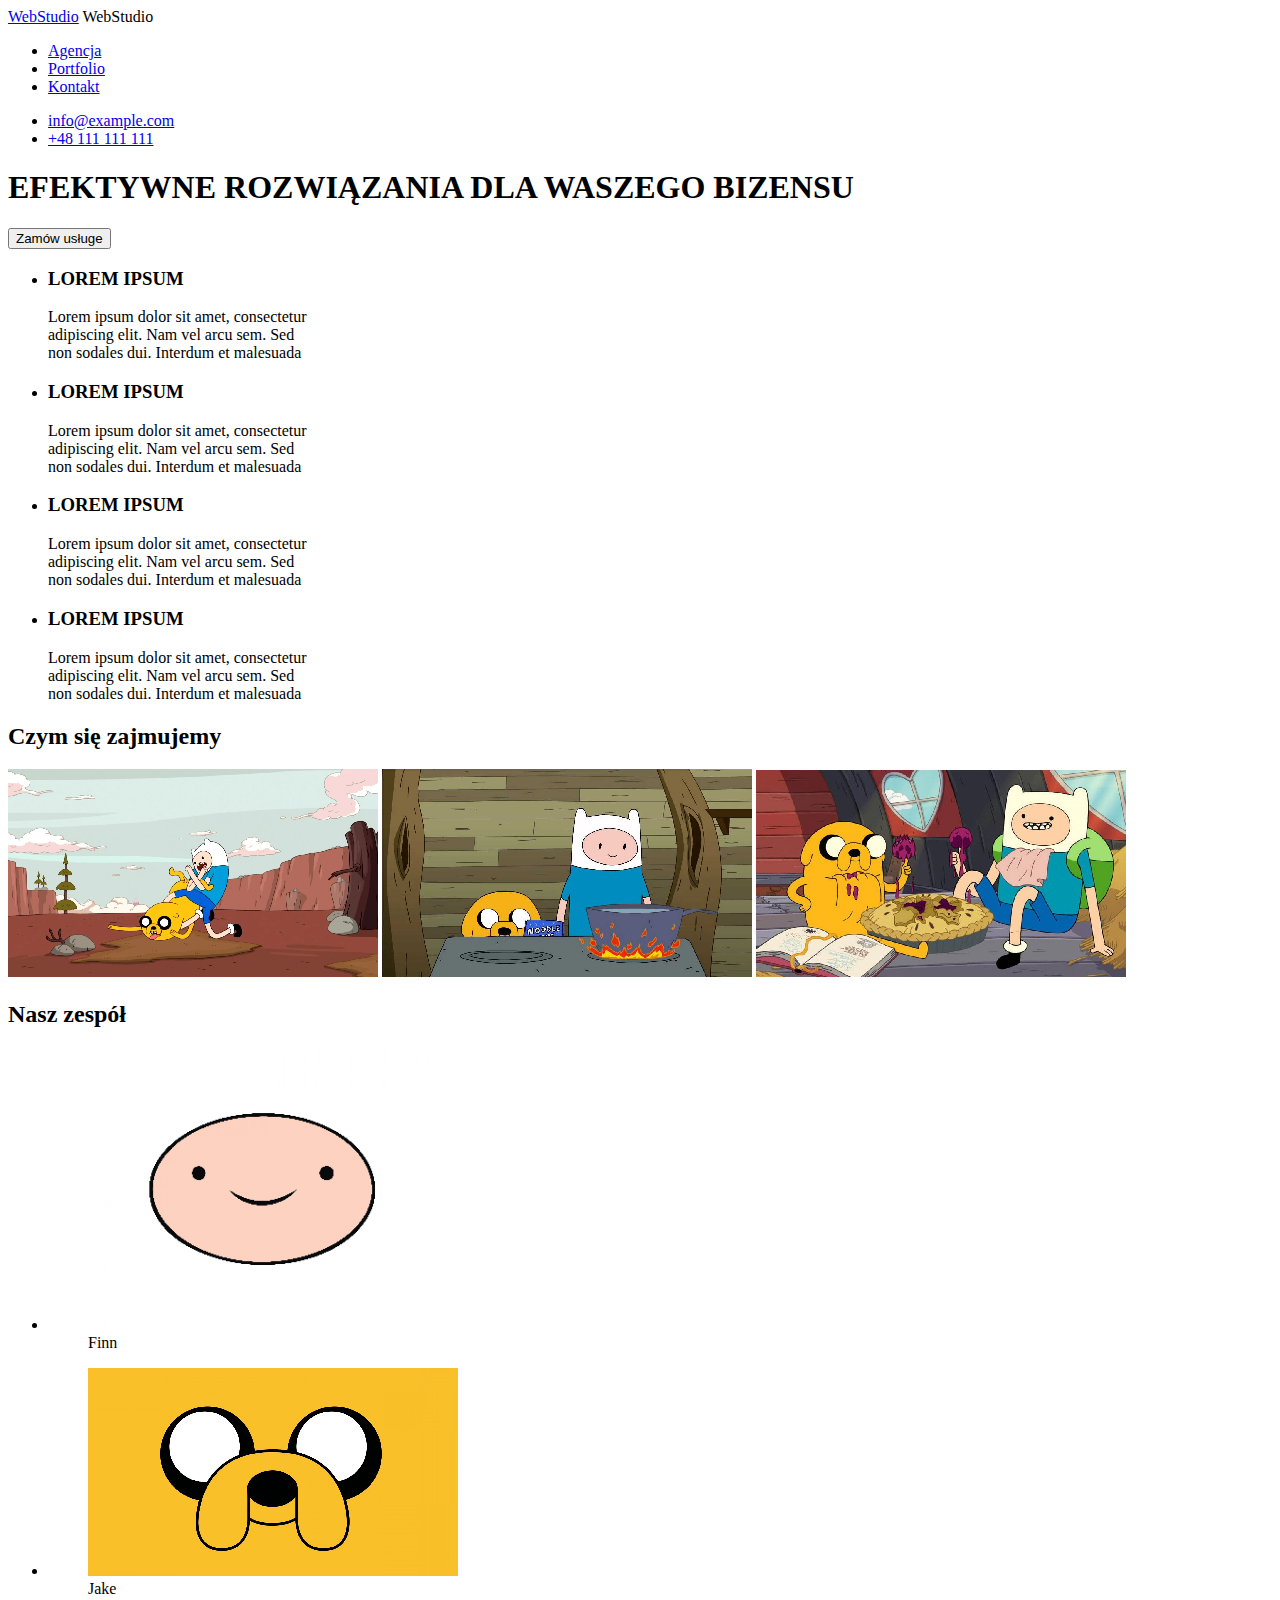
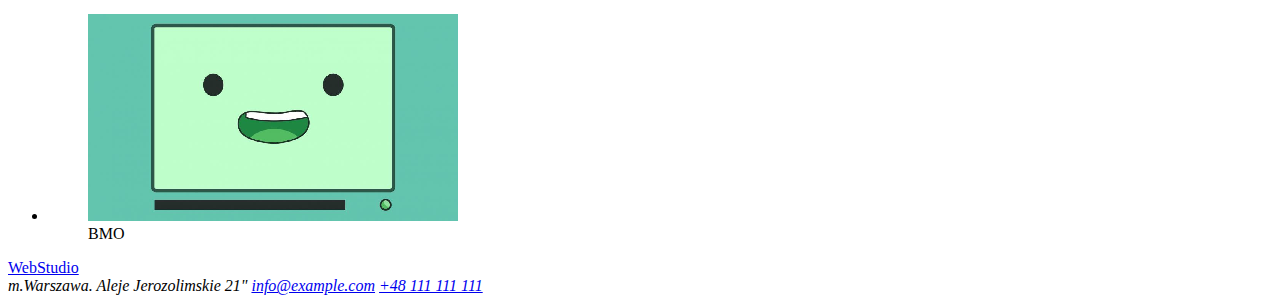
==== index.html @ 6786390d "asd" ====
<!DOCTYPE html>
<html lang="pl">
<head>
    <meta charset="UTF-8">
    <meta name="description" content="pomoc dla biznesu">
    <title>WebStudio</title>
</head>
<body>
    <header>
        <a href="https://michalkorzeniewski.github.io//cw.1/">WebStudio</a>
        <span>Web</span>Studio
        <nav>
            <ul>
                <li><a href="/agencja">Agencja</a></li>
                <li><a href="/portfolio">Portfolio</a></li>
                <li><a href="/kontakt">Kontakt</a></li>
            </ul>
        </nav>
            <ul>
                <li><a href="mailto:info@example.com">info@example.com</a></li>
                <li><a href="tel:+48111111111">+48 111 111 111</a></li>
            </ul>
    </header>
<main>
    <h1>EFEKTYWNE ROZWIĄZANIA DLA WASZEGO BIZENSU</h1>
    <button type="button"> Zamów usługe</button>  
    <ul>
        <li>
            <h3>LOREM IPSUM</h3>
            <p>Lorem ipsum dolor sit amet, consectetur <br />
            adipiscing elit. Nam vel arcu sem. Sed <br />
            non sodales dui. Interdum et malesuada</p>
        </li>
        <li>
            <h3>LOREM IPSUM</h3>
            <p>Lorem ipsum dolor sit amet, consectetur <br />
                adipiscing elit. Nam vel arcu sem. Sed <br />
                non sodales dui. Interdum et malesuada</p>
        </li>
        <li>
            <h3>LOREM IPSUM</h3>
            <p>Lorem ipsum dolor sit amet, consectetur <br />
                adipiscing elit. Nam vel arcu sem. Sed <br />
                non sodales dui. Interdum et malesuada</p>
        </li>
        <li>
            <h3>LOREM IPSUM</h3>
            <p>Lorem ipsum dolor sit amet, consectetur <br />
                adipiscing elit. Nam vel arcu sem. Sed <br />
                non sodales dui. Interdum et malesuada</p>
        </li>
    </ul>
    <section>
<h2>Czym się zajmujemy</h2>
<img src="images/fighting.png" alt="fighting" width="370">
<img src="images/cooking.png" alt="cooking" width="370">
<img src="images/eating.png" alt="eating" width="370">
    </section>
    <section>
<h2>Nasz zespół</h2>
<ul>
    <li>
        <figure>
            <img src="images/finn.png" alt="finn" width="370">
            <figcaption>
                Finn
            </figcaption>
        </figure>
    </li>
    <li>
        <figure>
            <img src="images/jake.png" alt="jake" width="370">
            <figcaption>
                Jake
            </figcaption>
        </figure>
    </li>
    <li>
        <figure>
            <img src="images/bmo.png" alt="bmo" width="370">
            <figcaption>
                BMO
            </figcaption>
        </figure>
    </li>
</ul>
    </section>
</main>
    <footer>
        <a href="WebStudio"><span>Web</span>Studio</a>
        <address>
            m.Warszawa. Aleje Jerozolimskie 21"
        <a href="mailto:info@example.com">info@example.com</a>
        <a href="tel:+48111111111">+48 111 111 111</a>
        </address>
    </footer>
</body>
</html>
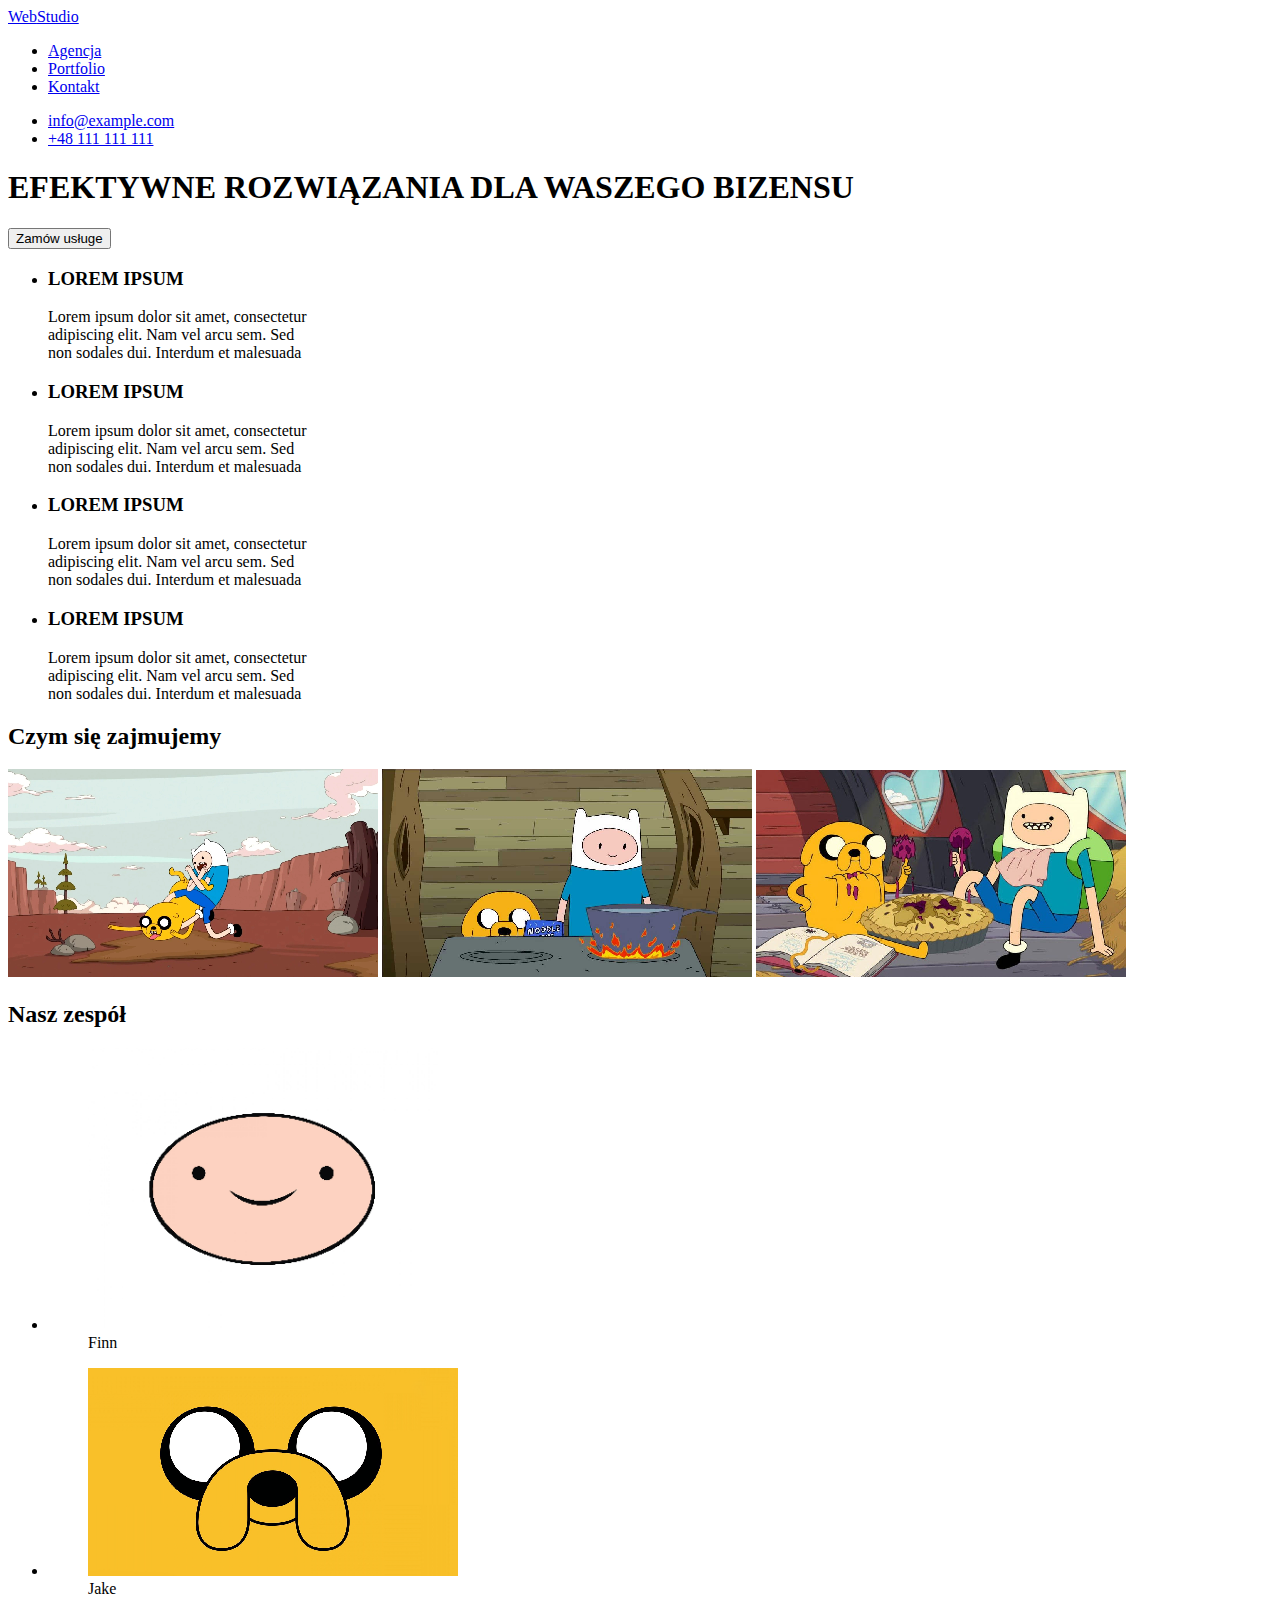
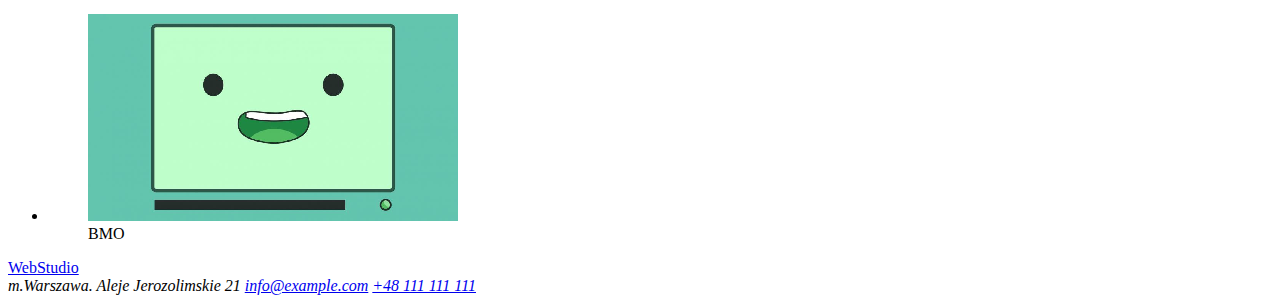
==== commit 13131517: "end" ====
--- a/index.html
+++ b/index.html
@@ -7,8 +7,7 @@
 </head>
 <body>
     <header>
-        <a href="https://michalkorzeniewski.github.io//cw.1/">WebStudio</a>
-        <span>Web</span>Studio
+        <a href="https://michalkorzeniewski.github.io//cw.1/"><span>Web</span>Studio</a>
         <nav>
             <ul>
                 <li><a href="/agencja">Agencja</a></li>
@@ -89,7 +88,7 @@
     <footer>
         <a href="WebStudio"><span>Web</span>Studio</a>
         <address>
-            m.Warszawa. Aleje Jerozolimskie 21"
+            m.Warszawa. Aleje Jerozolimskie 21
         <a href="mailto:info@example.com">info@example.com</a>
         <a href="tel:+48111111111">+48 111 111 111</a>
         </address>
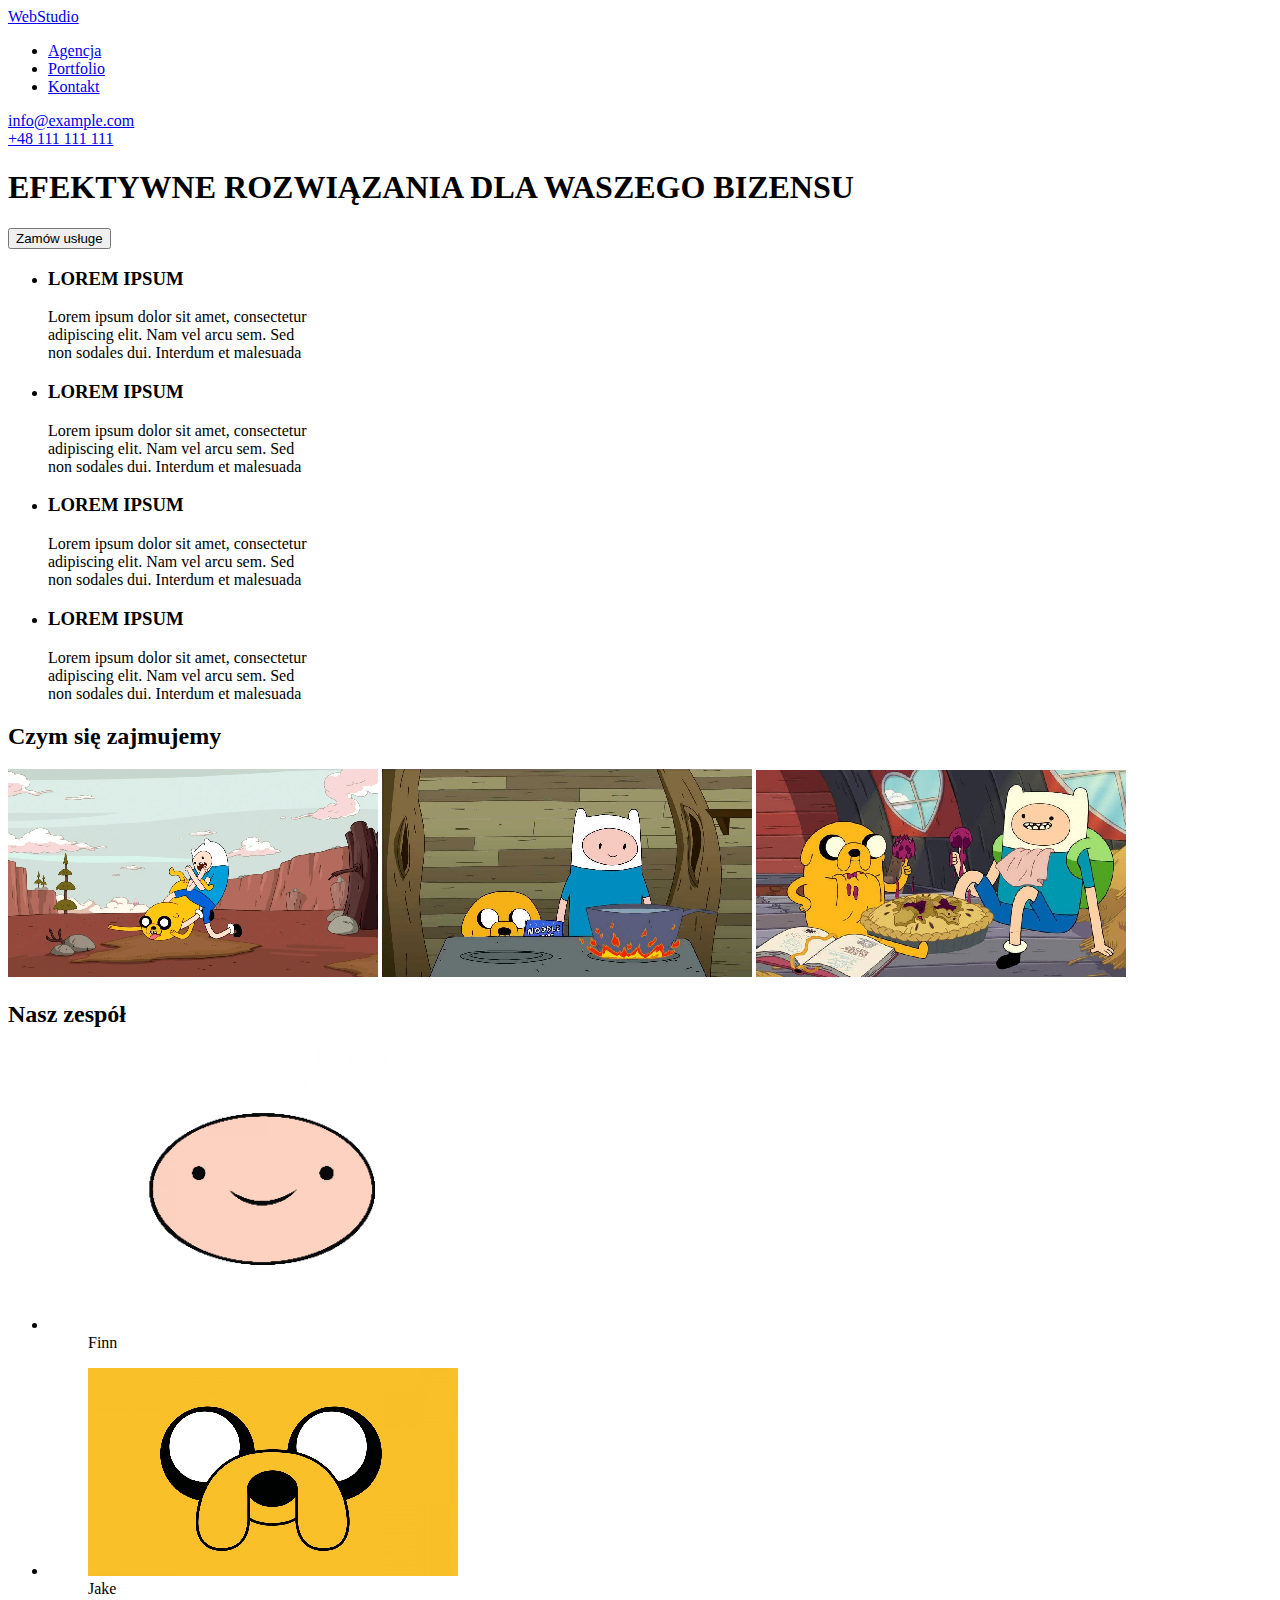
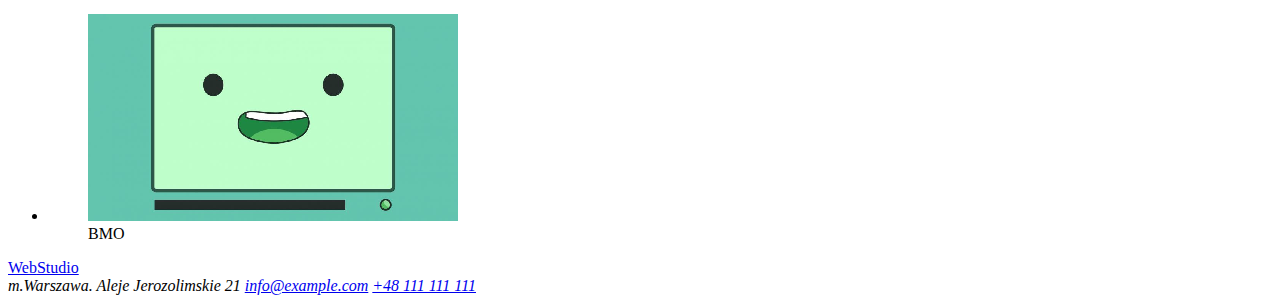
==== commit 64835c75: "asd" ====
--- a/index.html
+++ b/index.html
@@ -15,10 +15,8 @@
                 <li><a href="/kontakt">Kontakt</a></li>
             </ul>
         </nav>
-            <ul>
                 <li><a href="mailto:info@example.com">info@example.com</a></li>
                 <li><a href="tel:+48111111111">+48 111 111 111</a></li>
-            </ul>
     </header>
 <main>
     <h1>EFEKTYWNE ROZWIĄZANIA DLA WASZEGO BIZENSU</h1>
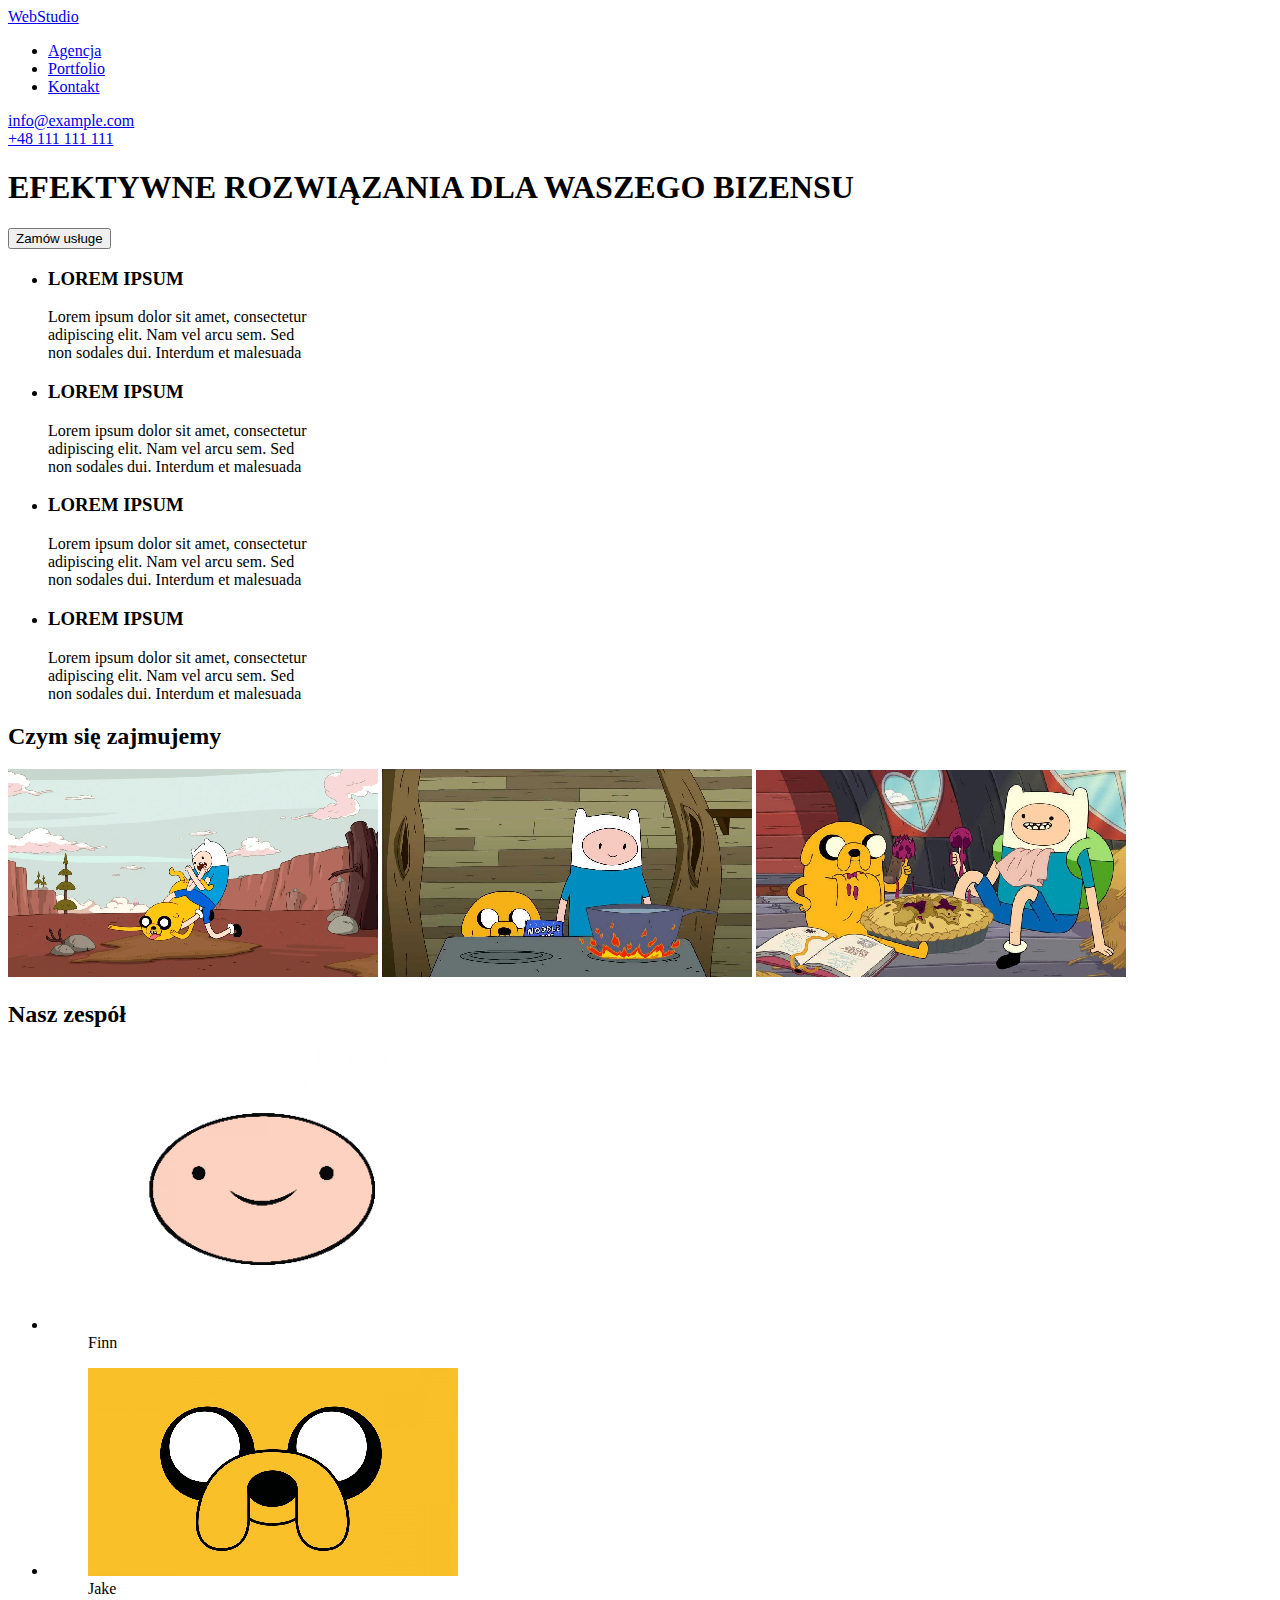
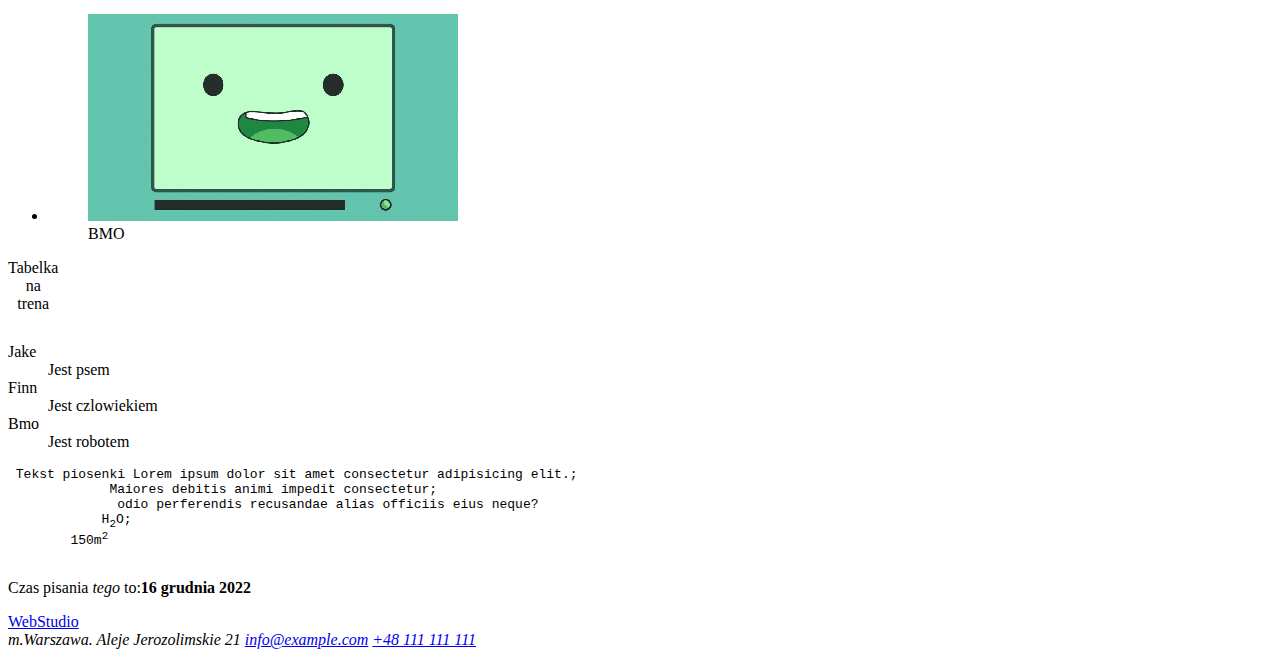
==== commit d188e391: "update2" ====
--- a/index.html
+++ b/index.html
@@ -82,6 +82,56 @@
     </li>
 </ul>
     </section>
+    <section>
+        <table>
+            <caption>Tabelka na trena</caption>
+            <thead>
+            <tr>
+                <th></th>
+                <th></th>
+                <th></th>
+            </tr>
+            </thead>
+            <tbody>
+<tr>
+    <td></td>
+    <td></td>
+    <td></td>
+</tr>
+<tr>
+    <td></td>
+    <td></td>
+    <td></td>
+</tr>
+            </tbody>
+            <tfoot>
+
+            </tfoot>
+        </table>
+    </section>
+    <section>
+        <dl>
+            <dt>
+                Jake
+            </dt>
+            <dd>Jest psem</dd>
+            <dt>
+               Finn
+            </dt>
+            <dd>Jest czlowiekiem</dd>
+            <dt>
+Bmo
+            </dt>
+            <dd>Jest robotem</dd>
+        </dl>
+        <pre> Tekst piosenki Lorem ipsum dolor sit amet consectetur adipisicing elit.;
+             Maiores debitis animi impedit consectetur;
+              odio perferendis recusandae alias officiis eius neque?
+            H<sub>2</sub>O;
+        150m<sup>2</sup>
+    </pre>
+    <p>Czas pisania <i>tego</i> to:<time datetime="2022-12-16T21:48"><b>16 grudnia 2022</b></time></p>
+    </section>
 </main>
     <footer>
         <a href="WebStudio"><span>Web</span>Studio</a>
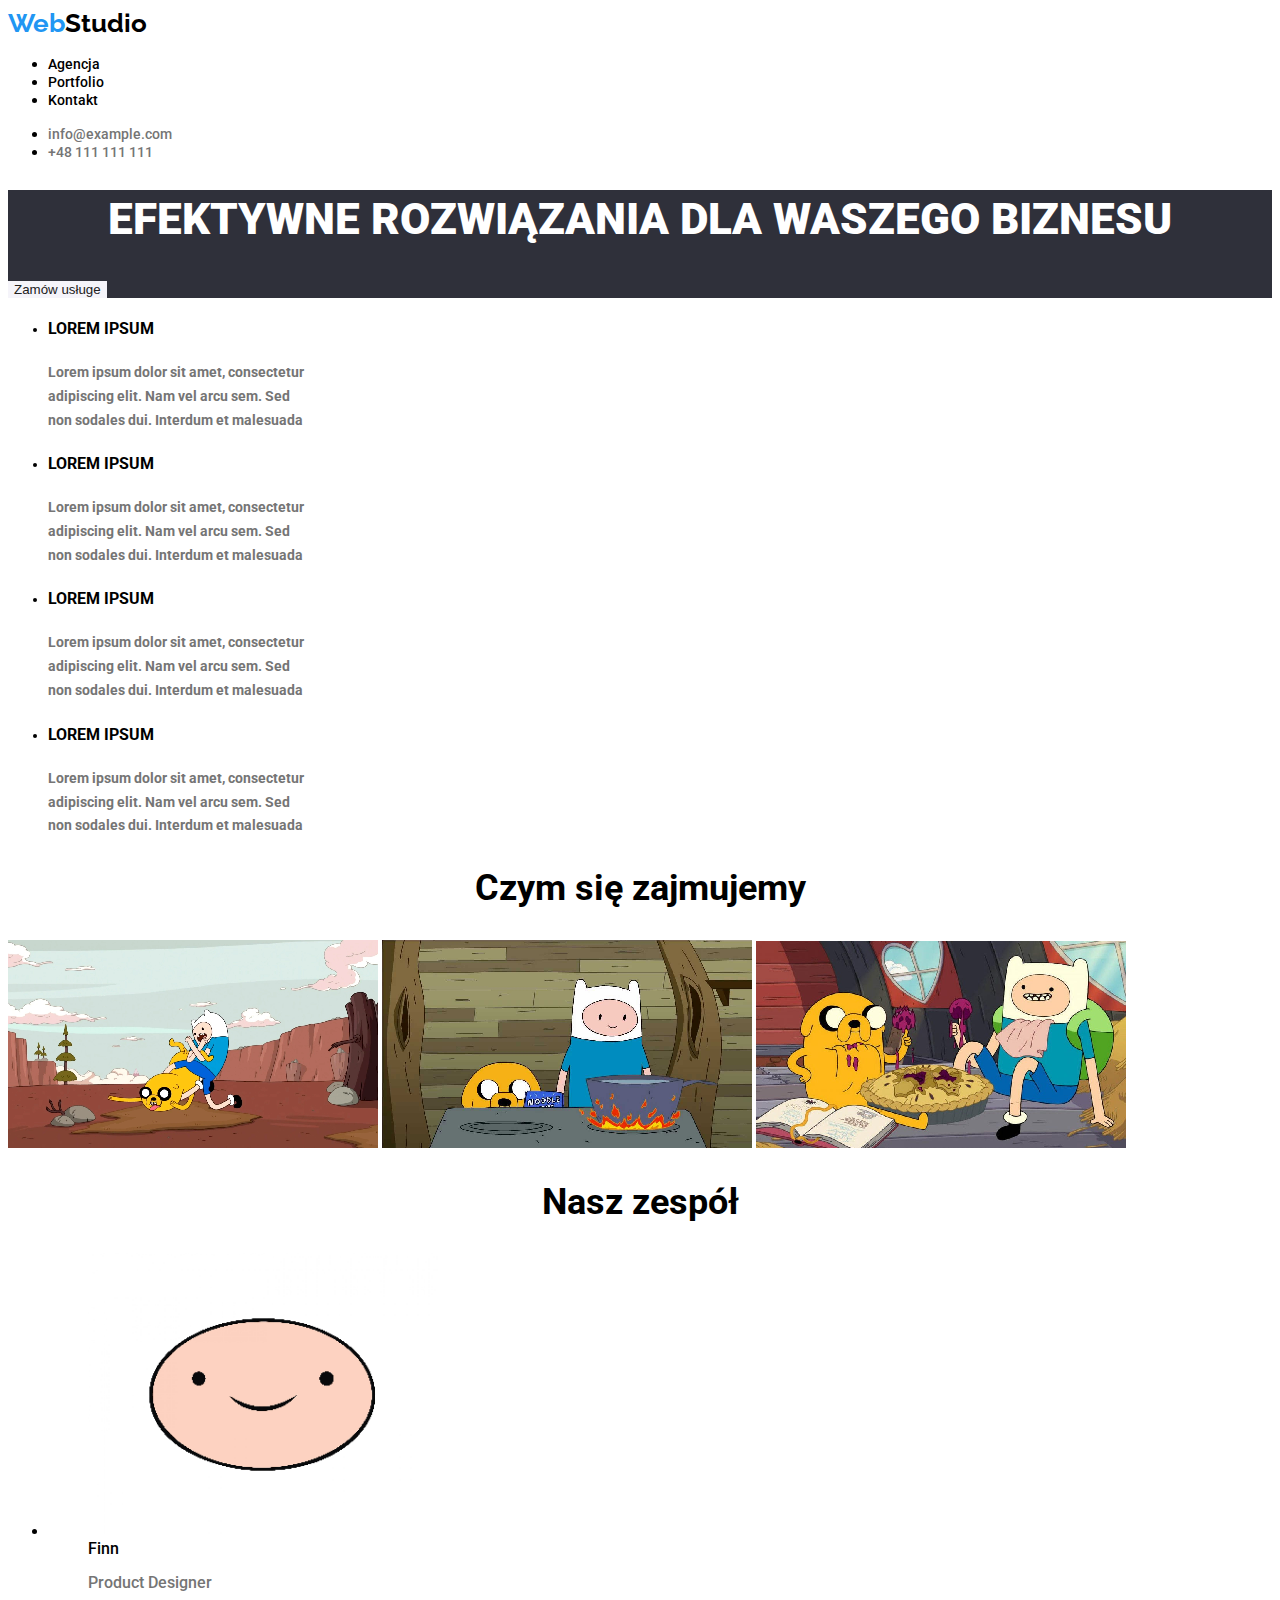
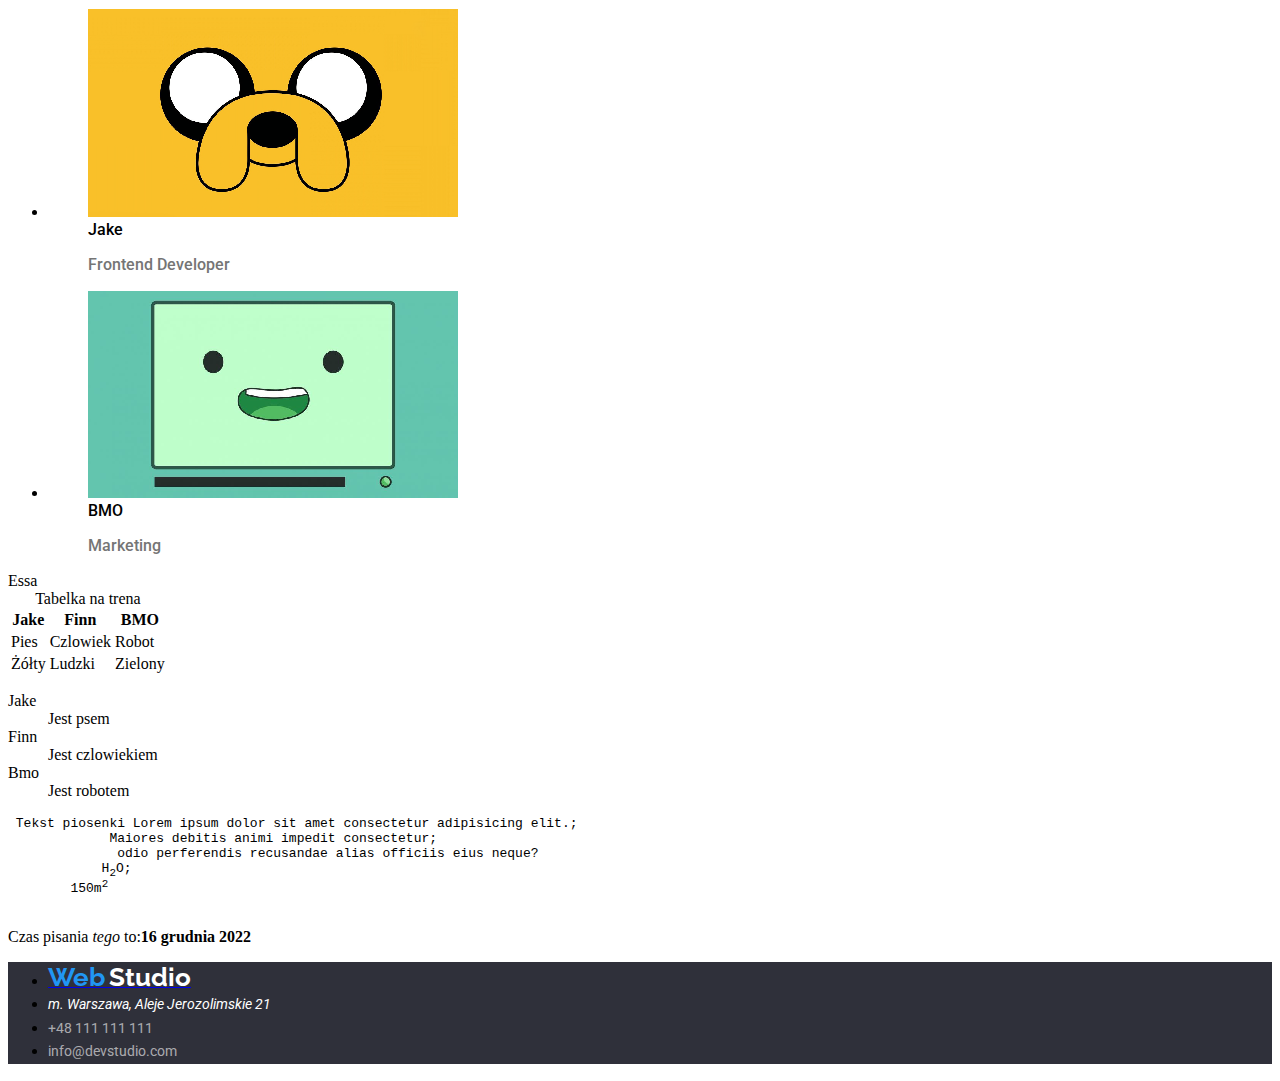
==== commit f2b2ae55: "added everything" ====
--- a/index.html
+++ b/index.html
@@ -4,108 +4,120 @@
     <meta charset="UTF-8">
     <meta name="description" content="pomoc dla biznesu">
     <title>WebStudio</title>
+    <link rel="stylesheet" href="/css/styles.css"/>
+    <link rel="preconnect" href="https://fonts.googleapis.com">
+    <link rel="preconnect" href="https://fonts.gstatic.com" crossorigin>
+    <link href="https://fonts.googleapis.com/css2?family=Raleway:wght@700&family=Roboto:wght@400;500;700;900&display=swap"
+        rel="stylesheet">
 </head>
 <body>
     <header>
-        <a href="https://michalkorzeniewski.github.io//cw.1/"><span>Web</span>Studio</a>
+        <a class="mainpage-link" href="/index.html"><span class="blue-text">Web</span><span class="black-text">Studio</span></a>
         <nav>
-            <ul>
+            <ul class="nav-links">
                 <li><a href="/agencja">Agencja</a></li>
-                <li><a href="/portfolio">Portfolio</a></li>
+                <li><a href="/portfolio.html">Portfolio</a></li>
                 <li><a href="/kontakt">Kontakt</a></li>
             </ul>
         </nav>
-                <li><a href="mailto:info@example.com">info@example.com</a></li>
-                <li><a href="tel:+48111111111">+48 111 111 111</a></li>
+            <ul>
+                <li><a class="mail-link" href="mailto:info@example.com">info@example.com</a></li>
+                <li><a class="tel-link" href="tel:+48111111111">+48 111 111 111</a></li>
+            </ul>
     </header>
 <main>
-    <h1>EFEKTYWNE ROZWIĄZANIA DLA WASZEGO BIZENSU</h1>
-    <button type="button"> Zamów usługe</button>  
-    <ul>
+    <div class="dark-background">
+    <h1 class="main-title">EFEKTYWNE ROZWIĄZANIA DLA WASZEGO BIZNESU</h1>
+    <button class="single-button" type="button"> Zamów usługe</button>  
+    </div>
+    <ul class="lorems">
         <li>
             <h3>LOREM IPSUM</h3>
-            <p>Lorem ipsum dolor sit amet, consectetur <br />
+            <p class="paragraph">Lorem ipsum dolor sit amet, consectetur <br />
             adipiscing elit. Nam vel arcu sem. Sed <br />
             non sodales dui. Interdum et malesuada</p>
         </li>
         <li>
             <h3>LOREM IPSUM</h3>
-            <p>Lorem ipsum dolor sit amet, consectetur <br />
+            <p class="paragraph">Lorem ipsum dolor sit amet, consectetur <br />
                 adipiscing elit. Nam vel arcu sem. Sed <br />
                 non sodales dui. Interdum et malesuada</p>
         </li>
         <li>
             <h3>LOREM IPSUM</h3>
-            <p>Lorem ipsum dolor sit amet, consectetur <br />
+            <p class="paragraph">Lorem ipsum dolor sit amet, consectetur <br />
                 adipiscing elit. Nam vel arcu sem. Sed <br />
                 non sodales dui. Interdum et malesuada</p>
         </li>
         <li>
             <h3>LOREM IPSUM</h3>
-            <p>Lorem ipsum dolor sit amet, consectetur <br />
+            <p class="paragraph">Lorem ipsum dolor sit amet, consectetur <br />
                 adipiscing elit. Nam vel arcu sem. Sed <br />
                 non sodales dui. Interdum et malesuada</p>
         </li>
     </ul>
     <section>
-<h2>Czym się zajmujemy</h2>
+<h2 class="medium-title">Czym się zajmujemy</h2>
 <img src="images/fighting.png" alt="fighting" width="370">
 <img src="images/cooking.png" alt="cooking" width="370">
 <img src="images/eating.png" alt="eating" width="370">
     </section>
     <section>
-<h2>Nasz zespół</h2>
+<h2 class="medium-title">Nasz zespół</h2>
 <ul>
     <li>
         <figure>
             <img src="images/finn.png" alt="finn" width="370">
-            <figcaption>
+            <figcaption class="name">
                 Finn
+                <p class="position">Product Designer</p>
             </figcaption>
         </figure>
     </li>
     <li>
         <figure>
             <img src="images/jake.png" alt="jake" width="370">
-            <figcaption>
+            <figcaption class="name">
                 Jake
+                <p class="position">Frontend Developer</p>
             </figcaption>
         </figure>
     </li>
     <li>
         <figure>
             <img src="images/bmo.png" alt="bmo" width="370">
-            <figcaption>
+            <figcaption class="name">
                 BMO
+                <p class="position">Marketing</p>
             </figcaption>
         </figure>
     </li>
 </ul>
     </section>
     <section>
-        <table>
+        <table class="schedule">
             <caption>Tabelka na trena</caption>
             <thead>
             <tr>
-                <th></th>
-                <th></th>
-                <th></th>
+                <th>Jake</th>
+                <th>Finn</th>
+                <th>BMO</th>
             </tr>
             </thead>
-            <tbody>
+            <tbody class="schedule-body">
 <tr>
-    <td></td>
-    <td></td>
-    <td></td>
+    <td>Pies</td>
+    <td>Czlowiek</td>
+    <td>Robot</td>
 </tr>
 <tr>
-    <td></td>
-    <td></td>
-    <td></td>
+    <td>Żółty</td>
+    <td>Ludzki</td>
+    <td>Zielony</td>
 </tr>
             </tbody>
             <tfoot>
-
+Essa
             </tfoot>
         </table>
     </section>
@@ -130,16 +142,32 @@
             H<sub>2</sub>O;
         150m<sup>2</sup>
     </pre>
-    <p>Czas pisania <i>tego</i> to:<time datetime="2022-12-16T21:48"><b>16 grudnia 2022</b></time></p>
+    <p class="text">Czas pisania <i>tego</i> to:<time datetime="2022-12-16T21:48"><b>16 grudnia 2022</b></time></p>
     </section>
+
+
+
 </main>
-    <footer>
-        <a href="WebStudio"><span>Web</span>Studio</a>
-        <address>
-            m.Warszawa. Aleje Jerozolimskie 21
-        <a href="mailto:info@example.com">info@example.com</a>
-        <a href="tel:+48111111111">+48 111 111 111</a>
-        </address>
+    <footer class="footer-background">
+        <ul>
+            <li>
+                <a class="logo" href="index.html">
+                    <span class="blue-text">Web</span>
+                    <span class="white-text">Studio</span>
+                </a>
+            </li>
+            <li>
+                <address class="location">
+                    m. Warszawa, Aleje Jerozolimskie 21
+                </address>
+            </li>
+            <li>
+                <a class="bottom-links" href="tel:+48111111111">+48 111 111 111</a>
+            </li>
+            <li>
+                <a class="bottom-links" href="mailto:info@devstudio.com">info@devstudio.com</a>
+            </li>
+        </ul>
     </footer>
 </body>
 </html>--- a/css/styles.css
+++ b/css/styles.css
@@ -0,0 +1,206 @@
+:root {
+        --first-color: #ffffff;
+        --second-color: #f5f4fa;
+        --third-color: #757575;
+        --fourth-color: #2f303a;
+        --fifth-color: #000000;
+        --sixth-color: #212121;
+        --seventh-color: #2196f3;
+        --eight-color: #ffffff99;
+}
+body {
+    font-family: "Roboto", sans-serif;
+    font-family: inherit;
+    background: var(--first-color);
+    background: inherit;
+}
+.buttons button {
+    color: var(--sixth-color);
+        background-color: var(--second-color);
+        cursor: pointer;
+        border: none;
+        border: none;
+        font-family: "Roboto";
+        font-size: 16px;
+        font-weight: 500;
+        line-height: 1.16;
+        text-align: center;
+        display: flex;
+        justify-content: center;
+}
+.buttons button:hover,
+.buttons button:focus,
+.buttons button:active {
+    color: var(--first-color);
+        background-color: var(--seventh-color)
+}
+
+.blue-text {
+        font-family: "Raleway";
+        font-weight: 700;
+        font-size: 26px;
+        Line-height: 1,19;
+        color: var(--seventh-color);
+        text-decoration: none;
+}
+.black-text {
+    font-family: "Raleway";
+    font-weight: 700;
+    font-size: 26px;
+    Line-height: 1, 19;
+    color: var(--fifth-color);
+    text-decoration: none;
+}
+.mainpage-link {
+    font-family: "Raleway";
+        font-weight: 700;
+        font-size: 26px;
+        line-height: 1.19;
+        text-decoration: none;
+}
+.nav-links a{
+    font-family: "Roboto";
+    font-weight: 500;
+    font-size: 14px;
+    line-height: 1.14;
+    text-decoration: none;
+    color: var(--fifth-color);
+}
+
+.nav-links a:hover,
+.nav-links a:focus,
+.nav-links a:active {
+    color: var(--seventh-color);
+}
+.mail-link {
+    font-family: "Roboto";
+        font-size: 14px;
+        font-weight: 500;
+        line-height: 1.14;
+        text-decoration: none;
+        color: var(--third-color);
+}
+.mail-link:hover,
+.mail-link:focus,
+.mail-link:active {
+    color: var(--seventh-color);
+}
+.tel-link {
+    font-family: "Roboto";
+        font-size: 14px;
+        font-weight: 500;
+        line-height: 1.14;
+        text-decoration: none;
+        color: var(--third-color);
+}
+.tel-link:hover,
+.tel-link:focus,
+.tel-link:active {
+    color: var(--seventh-color);
+}
+.dark-background {
+    background-color: var(--fourth-color);
+}
+.main-title {
+        font-family: "Roboto";
+        font-size: 44px;
+        font-weight: 900;
+        line-height: 1.36;
+        text-align: center;
+        color: var(--first-color);
+        background-color: var(--fourth-color);
+    }
+ .single-button {
+     color: var(--sixth-color);
+     background-color: var(--second-color);
+     cursor: pointer;
+     border: none;
+ }
+.single-button:hover,
+.single-button:focus,
+.single-button:active {
+    color: var(--first-color);
+    background-color: var(--seventh-color);
+    border: none;
+    text-align: center;
+    display: flex;
+    justify-content: center;
+}
+.lorems {
+    font-family: "Roboto";
+    font-size: 14px;
+    font-weight: 700;
+    line-height: 1.87;
+    color: var(--fifth-color);
+}
+.paragraph {
+    font-family: "Roboto";
+    font-size: 14px;
+    line-height: 1.71;
+    color: var(--third-color);
+}
+.medium-title {
+    font-family: "Roboto";
+    font-size: 36px;
+    font-weight: 700;
+    line-height: 1.16;
+    color: var(--fifth-color);
+    text-align: center;
+}
+.name {
+    font-family: "Roboto";
+    font-size: 16px;
+    font-weight: 500;
+    line-height: 1.18;
+    color: var(--fifth-color);
+}
+
+.position {
+    font-family: "Roboto";
+    font-size: 16px;
+    line-height: 1.18;
+    color: var(--third-color);
+}
+.footer-background {
+    background-color: var(--fourth-color);
+}
+.bottom-links {
+    color: var(--eight-color);
+    font-family: "Roboto";
+    font-size: 14px;
+    line-height: 1.7;
+    text-decoration: none;
+}
+
+.bottom-links:hover,
+.bottom-links:focus,
+.bottom-links:active {
+    color: var(--seventh-color);
+}
+.white-text {
+    font-family: "Raleway";
+    font-size: 26px;
+    font-weight: 700;
+    line-height: 1.19;
+    color: var(--first-color);
+    text-decoration: none;
+}
+.location {
+    font-family: "Roboto";
+    font-size: 14px;
+    line-height: 1.7;
+    color: var(--first-color);
+}
+.figure-description h3 {
+    color: var(--sixth-color);
+        font-family: "Roboto";
+        font-size: 18px;
+        font-weight: 700;
+        line-height: 2;
+}
+.definition {
+    color: var(--third-color);
+    font-family: "Roboto";
+    font-size: 16px;
+    line-height: 1.8;
+}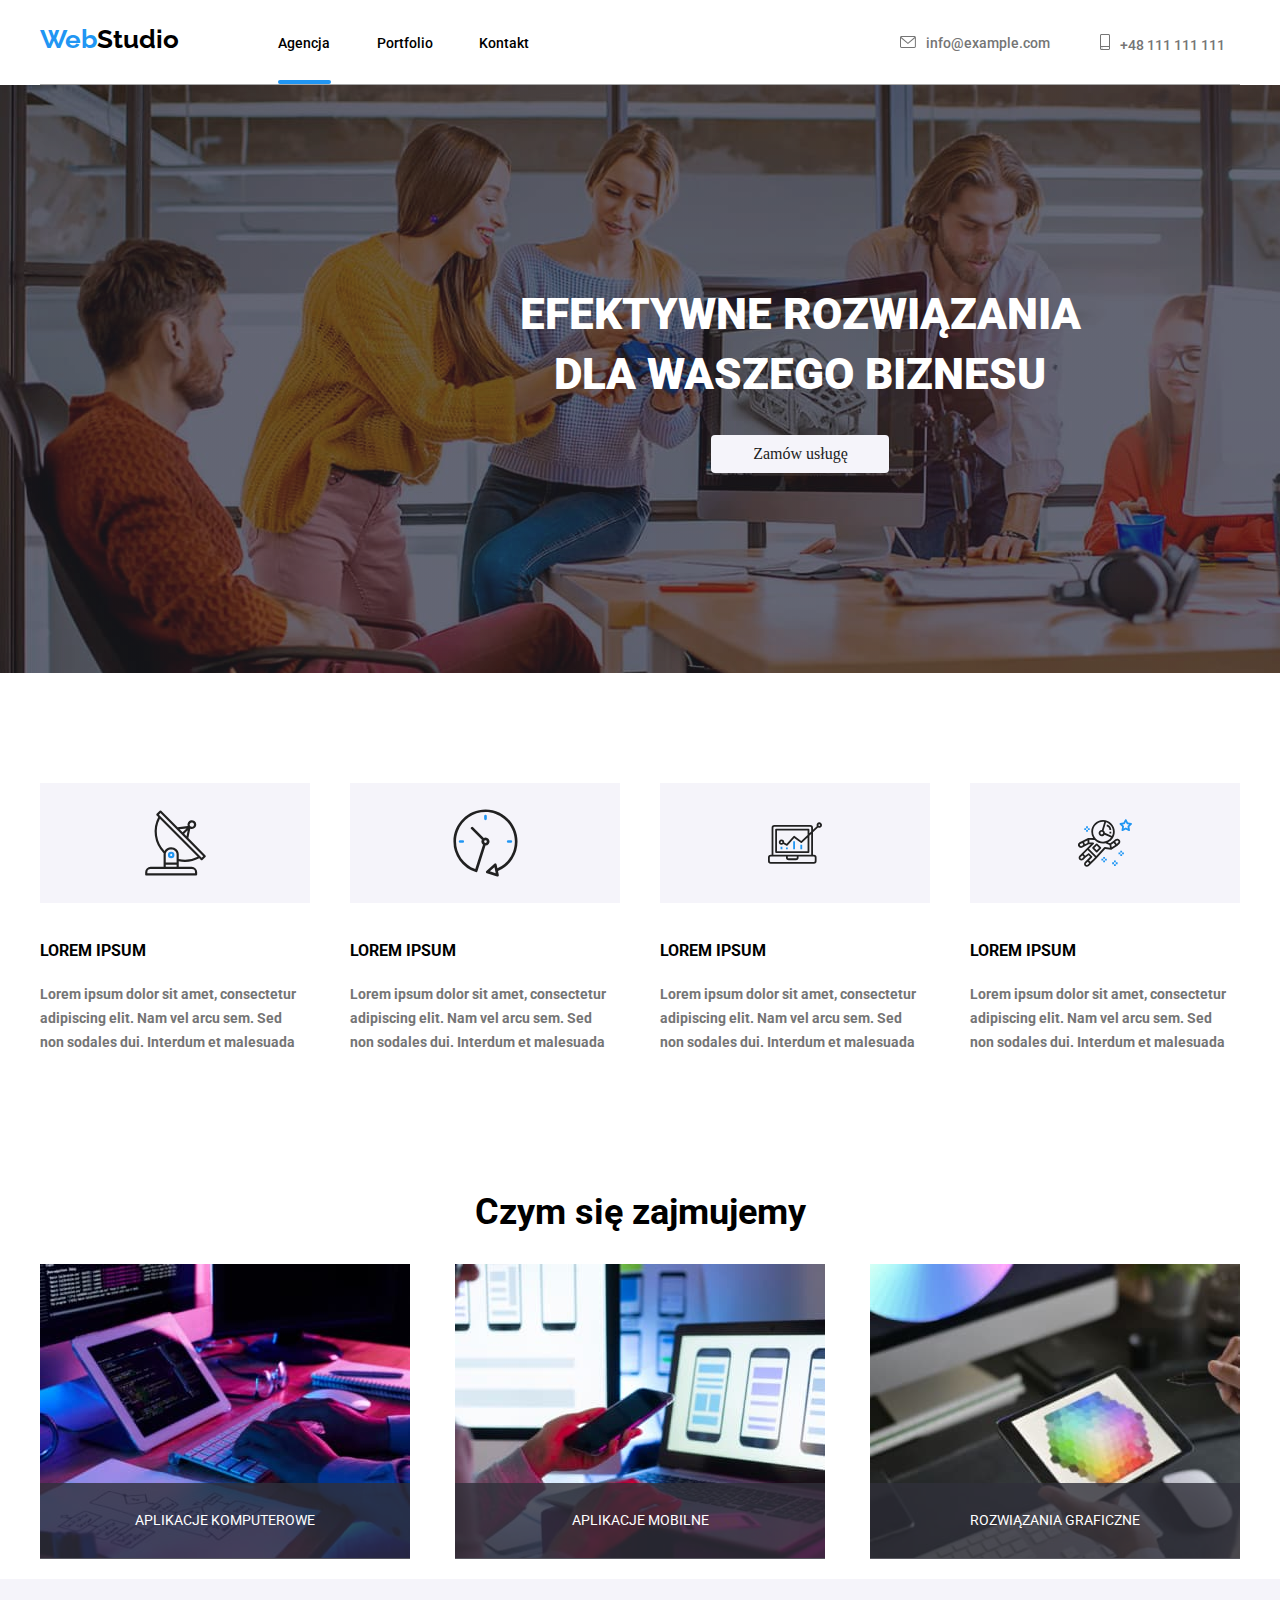
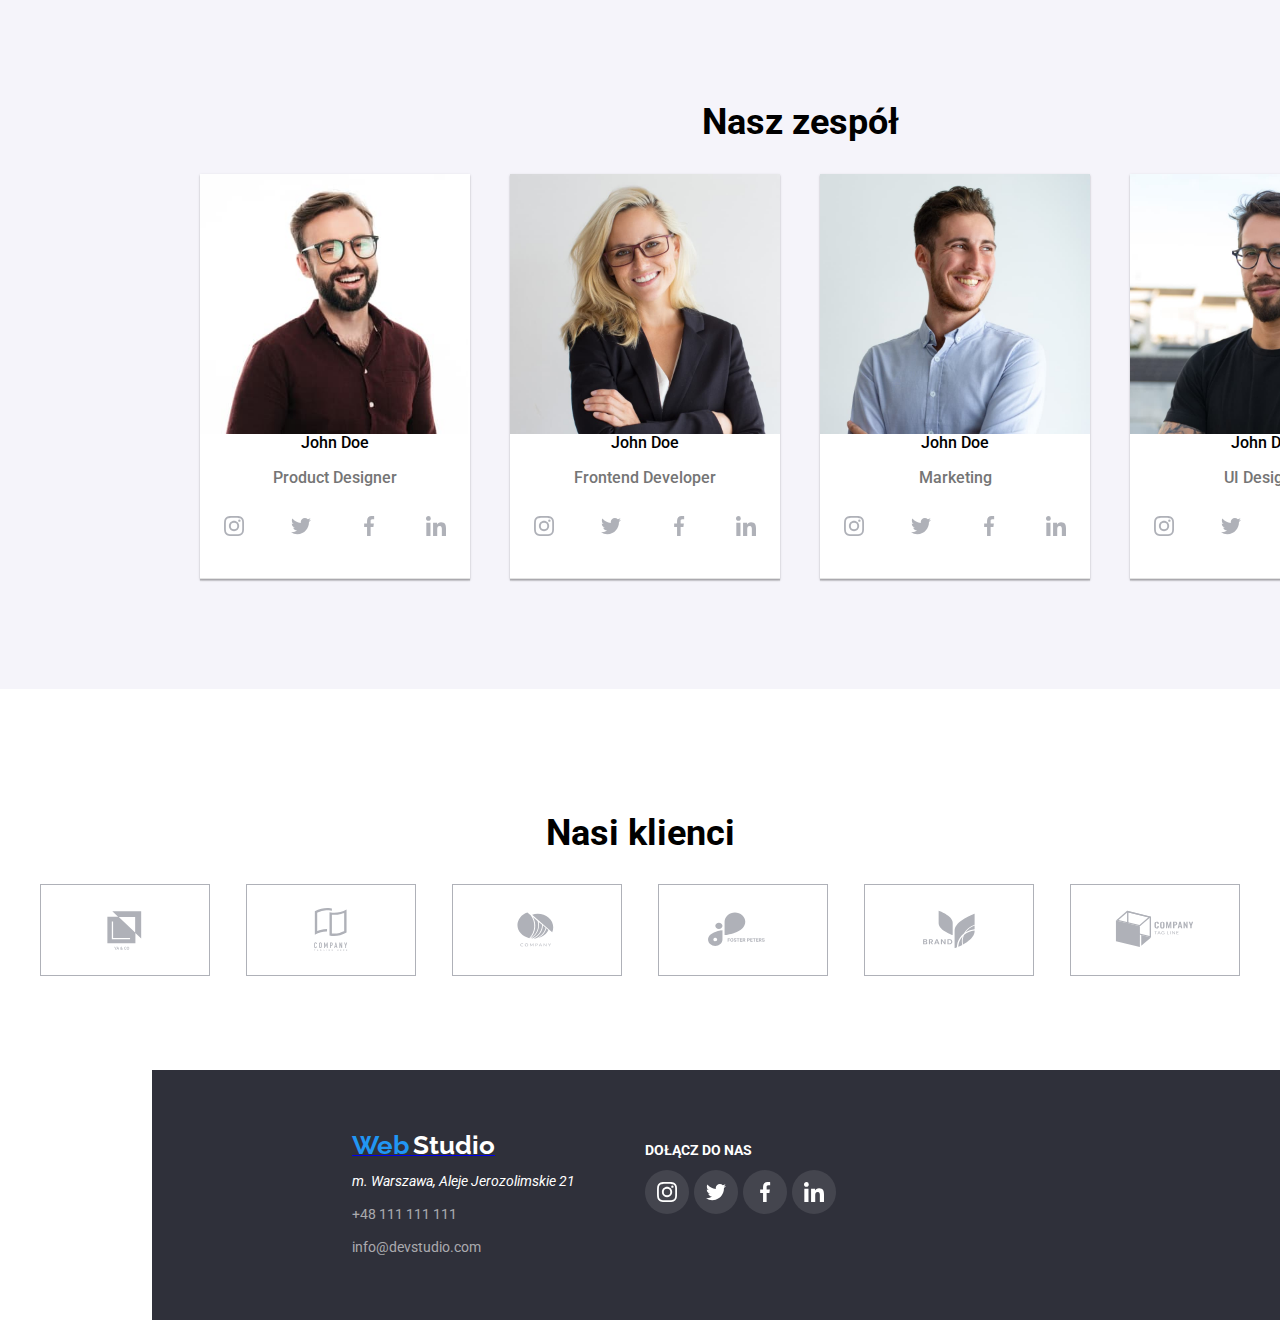
==== commit cc079005: "new one" ====
--- a/index.html
+++ b/index.html
@@ -4,6 +4,7 @@
     <meta charset="UTF-8">
     <meta name="description" content="pomoc dla biznesu">
     <title>WebStudio</title>
+    <link rel="stylesheet" href="https://cdnjs.cloudflare.com/ajax/libs/modern-normalize/1.0.0/modern-normalize.min.css"/>
     <link rel="stylesheet" href="/css/styles.css"/>
     <link rel="preconnect" href="https://fonts.googleapis.com">
     <link rel="preconnect" href="https://fonts.gstatic.com" crossorigin>
@@ -11,163 +12,320 @@
         rel="stylesheet">
 </head>
 <body>
-    <header>
-        <a class="mainpage-link" href="/index.html"><span class="blue-text">Web</span><span class="black-text">Studio</span></a>
+    <header class="page-header container">
+        
+        <a class="mainpage-link " href="/index.html"><span class="blue-text">Web</span><span class="black-text">Studio</span></a>
         <nav>
-            <ul class="nav-links">
-                <li><a href="/agencja">Agencja</a></li>
-                <li><a href="/portfolio.html">Portfolio</a></li>
-                <li><a href="/kontakt">Kontakt</a></li>
+            <ul class="nav-links ">
+                <li class="nav-item"><a href="./index.html" class="nav-link agency">Agencja</a></li>
+                <li class="nav-item"><a href="./portfolio.html" class="nav-link ">Portfolio</a></li>
+                <li class="nav-item"><a href="./kontakt" class="nav-link">Kontakt</a></li>
             </ul>
         </nav>
-            <ul>
-                <li><a class="mail-link" href="mailto:info@example.com">info@example.com</a></li>
-                <li><a class="tel-link" href="tel:+48111111111">+48 111 111 111</a></li>
+            <ul class="second-list ">
+                <li>
+                   
+                    <a class="mail-link second-list-item" href="mailto:info@example.com"><svg class="two-icons" width="16px" height="12px">
+                        <use href="./images/icons.svg#icon-envelope"></use>
+                    </svg>info@example.com</a></li>
+                <li>
+                  
+                    <a class="tel-link second-list-item" href="tel:+48111111111"><svg class="two-icons" width="10px" height="16px">
+                        <use href="./images/icons.svg#icon-smartphone"></use>
+                    </svg>+48 111 111 111</a></li>
             </ul>
+            
     </header>
-<main>
-    <div class="dark-background">
-    <h1 class="main-title">EFEKTYWNE ROZWIĄZANIA DLA WASZEGO BIZNESU</h1>
-    <button class="single-button" type="button"> Zamów usługe</button>  
-    </div>
-    <ul class="lorems">
-        <li>
+<main> 
+            <div class="dark-background ">
+             <h1 class="main-title">EFEKTYWNE ROZWIĄZANIA <br> DLA WASZEGO BIZNESU</h1>
+                    <button data-modal-open class="single-button" type="button">
+                        Zamów usługę
+                    </button>
+                    <div class="backdrop is-hidden" data-modal>
+                        <div class="overlay">
+                            <button type="button" class="closing-button" data-modal-close>
+                                <div class="close">x</div>
+                            </button>
+                        </div>
+                    </div>
+                    </div>
+   <section class="section ">
+    <div class="container">
+        <ul class="no-dots beyond-lorems">
+<li>
+    <div class="lorems-background">
+    <svg width="65px" height="70" class="lorem-svg ">
+    <use href="./images/icons.svg#icon-antenna-1"></use>
+</svg>
+</div></li>
+<li>
+    <div class="lorems-background">
+    <svg width="67px" height="70" class="lorem-svg">
+    <use href="./images/icons.svg#icon-clock-1"></use>
+</svg>
+</div></li>
+<li>
+    <div class="lorems-background">
+    <svg width="70px" height="54" class="lorem-svg">
+    <use href="./images/icons.svg#icon-diagram-1"></use>
+</svg>
+</div></li>
+<li>
+    <div class="lorems-background">
+    <svg width="54px" height="60" class="lorem-svg">
+    <use href="./images/icons.svg#icon-astronaut-1"></use>
+</svg>
+</div></li>
+</ul>
+            <ul class="lorems">
+        <li class="lorem">
             <h3>LOREM IPSUM</h3>
             <p class="paragraph">Lorem ipsum dolor sit amet, consectetur <br />
             adipiscing elit. Nam vel arcu sem. Sed <br />
             non sodales dui. Interdum et malesuada</p>
         </li>
-        <li>
+        <li class="lorem">
             <h3>LOREM IPSUM</h3>
             <p class="paragraph">Lorem ipsum dolor sit amet, consectetur <br />
                 adipiscing elit. Nam vel arcu sem. Sed <br />
                 non sodales dui. Interdum et malesuada</p>
         </li>
-        <li>
+        <li class="lorem">
             <h3>LOREM IPSUM</h3>
             <p class="paragraph">Lorem ipsum dolor sit amet, consectetur <br />
                 adipiscing elit. Nam vel arcu sem. Sed <br />
                 non sodales dui. Interdum et malesuada</p>
         </li>
-        <li>
+        <li class="lorem">
             <h3>LOREM IPSUM</h3>
             <p class="paragraph">Lorem ipsum dolor sit amet, consectetur <br />
                 adipiscing elit. Nam vel arcu sem. Sed <br />
                 non sodales dui. Interdum et malesuada</p>
         </li>
     </ul>
-    <section>
+</div>
+    </section>
+   
+        <div class="container">
 <h2 class="medium-title">Czym się zajmujemy</h2>
-<img src="images/fighting.png" alt="fighting" width="370">
-<img src="images/cooking.png" alt="cooking" width="370">
-<img src="images/eating.png" alt="eating" width="370">
-    </section>
-    <section>
+<ul class="images-list">
+<li class="image-position"><img  src="images/first-jpg.jpg" alt="working programer and his desk" width="370" height="294">
+<p class="mini-description">aplikacje komputerowe</p></li>
+<li class="image-position"><img src="images/second.jpg.jpg" alt="application designer" width="370" height="294">
+<p class="mini-description">aplikacje mobilne</p></li>
+<li class="image-position"><img src="images/third.jpg.jpg" alt="graphic tablet and colour selection" width="370" height="294">
+<p class="mini-description">rozwiązania graficzne</p></li>
+    </ul>
+</div>
+
+    <section class="section last-section">  
+        <div class="container ">
 <h2 class="medium-title">Nasz zespół</h2>
-<ul>
+<ul class="no-dots our-team-flex">
     <li>
-        <figure>
-            <img src="images/finn.png" alt="finn" width="370">
+        <figure class="test">
+            <img src="images/productdesign.jpg.jpg" alt="picture of a product designer" width="270" height="260">
             <figcaption class="name">
-                Finn
+                John Doe
                 <p class="position">Product Designer</p>
             </figcaption>
+                        <div class="social-icons">
+                         <div class="social-icons-background">
+                            <svg width="20px" class="social-icons-element">
+                                <use href="./images/icons.svg#icon-instagram"></use>
+                            </svg>
+                         </div>
+                        <div class="social-icons-background">
+                            <svg width="20px"  class="social-icons-element">
+                                <use href="./images/icons.svg#icon-twitter"></use>
+                            </svg>
+                        </div>
+                        <div class="social-icons-background">
+                            <svg width="20px"   class="social-icons-element" >
+                                <use href="./images/icons.svg#icon-facebook"></use>
+                            </div>
+                            </svg>
+                        <div class="social-icons-background">
+                            <svg width="20px"  class="social-icons-element" >
+                                <use href="./images/icons.svg#icon-linkedin"></use>
+                            </svg>
+                            </div>
+                        </div>
         </figure>
     </li>
     <li>
-        <figure>
-            <img src="images/jake.png" alt="jake" width="370">
+        <figure class="test">
+            <img src="/images/frontend.jpg.jpg" alt="Product Designer" width="270" height="260"">
             <figcaption class="name">
-                Jake
+                John Doe
                 <p class="position">Frontend Developer</p>
             </figcaption>
+            <div class="social-icons">
+                <div class="social-icons-background">
+                    <svg width="20px" class="social-icons-element">
+                        <use href="./images/icons.svg#icon-instagram"></use>
+                    </svg>
+                </div>
+                <div class="social-icons-background">
+                    <svg width="20px" class="social-icons-element">
+                        <use href="./images/icons.svg#icon-twitter"></use>
+                    </svg>
+                </div>
+                <div class="social-icons-background">
+                    <svg width="20px" class="social-icons-element">
+                        <use href="./images/icons.svg#icon-facebook"></use>
+                </div>
+                </svg>
+                <div class="social-icons-background">
+                    <svg width="20px" class="social-icons-element">
+                        <use href="./images/icons.svg#icon-linkedin"></use>
+                    </svg>
+                </div>
+            </div>
         </figure>
     </li>
     <li>
-        <figure>
-            <img src="images/bmo.png" alt="bmo" width="370">
+        <figure class="test">
+            <img src="/images/marketing.jpg.jpg" alt="picture of a marketing specialist" width="270" height="260">
             <figcaption class="name">
-                BMO
+                John Doe
                 <p class="position">Marketing</p>
             </figcaption>
+            <div class="social-icons">
+                <div class="social-icons-background">
+                    <svg width="20px" class="social-icons-element">
+                        <use href="./images/icons.svg#icon-instagram"></use>
+                    </svg>
+                </div>
+                <div class="social-icons-background">
+                    <svg width="20px" class="social-icons-element">
+                        <use href="./images/icons.svg#icon-twitter"></use>
+                    </svg>
+                </div>
+                <div class="social-icons-background">
+                    <svg width="20px" class="social-icons-element">
+                        <use href="./images/icons.svg#icon-facebook"></use>
+                </div>
+                </svg>
+                <div class="social-icons-background">
+                    <svg width="20px" class="social-icons-element">
+                        <use href="./images/icons.svg#icon-linkedin"></use>
+                    </svg>
+                </div>
+            </div>
+        </figure>
+    </li>
+    <li>
+        <figure class="test">
+            <img src="images/uidesigner.jpg.jpg" alt="picture of a UI designer" width="270" height="260">
+            <figcaption class="name">
+                John Doe
+                <p class="position">UI Designer</p>
+            </figcaption>
+            <div class="social-icons">
+                <div class="social-icons-background">
+                    <svg width="20px" class="social-icons-element">
+                        <use href="./images/icons.svg#icon-instagram"></use>
+                    </svg>
+                </div>
+                <div class="social-icons-background">
+                    <svg width="20px" class="social-icons-element">
+                        <use href="./images/icons.svg#icon-twitter"></use>
+                    </svg>
+                </div>
+                <div class="social-icons-background">
+                    <svg width="20px" class="social-icons-element">
+                        <use href="./images/icons.svg#icon-facebook"></use>
+                </div>
+                </svg>
+                <div class="social-icons-background">
+                    <svg width="20px" class="social-icons-element">
+                        <use href="./images/icons.svg#icon-linkedin"></use>
+                    </svg>
+                </div>
+            </div>
         </figure>
     </li>
 </ul>
+        </div>
     </section>
-    <section>
-        <table class="schedule">
-            <caption>Tabelka na trena</caption>
-            <thead>
-            <tr>
-                <th>Jake</th>
-                <th>Finn</th>
-                <th>BMO</th>
-            </tr>
-            </thead>
-            <tbody class="schedule-body">
-<tr>
-    <td>Pies</td>
-    <td>Czlowiek</td>
-    <td>Robot</td>
-</tr>
-<tr>
-    <td>Żółty</td>
-    <td>Ludzki</td>
-    <td>Zielony</td>
-</tr>
-            </tbody>
-            <tfoot>
-Essa
-            </tfoot>
-        </table>
+    <section class="section">
+        <div class="container">
+        <h2 class="medium-title">Nasi klienci</h2>
+        <div class="last-section-images">
+            <div class="last-section-images-flex"><svg>
+                <use href="./images/icons.svg#icon-client1"></use>
+            </svg></div>
+            <div class="last-section-images-flex"><svg>
+                    <use href="./images/icons.svg#icon-client2"></use>
+                </svg></div>
+            <div class="last-section-images-flex"><svg>
+                    <use href="./images/icons.svg#icon-client3"></use>
+                </svg></div>
+            <div class="last-section-images-flex"><svg>
+                    <use href="./images/icons.svg#icon-client4"></use>
+                </svg></div>
+            <div class="last-section-images-flex"><svg>
+                    <use href="./images/icons.svg#icon-client5"></use>
+                </svg></div>
+            <div class="last-section-images-flex"><svg>
+                    <use href="./images/icons.svg#icon-client6"></use>
+                </svg></div>
+        </div>
+        </div>
     </section>
-    <section>
-        <dl>
-            <dt>
-                Jake
-            </dt>
-            <dd>Jest psem</dd>
-            <dt>
-               Finn
-            </dt>
-            <dd>Jest czlowiekiem</dd>
-            <dt>
-Bmo
-            </dt>
-            <dd>Jest robotem</dd>
-        </dl>
-        <pre> Tekst piosenki Lorem ipsum dolor sit amet consectetur adipisicing elit.;
-             Maiores debitis animi impedit consectetur;
-              odio perferendis recusandae alias officiis eius neque?
-            H<sub>2</sub>O;
-        150m<sup>2</sup>
-    </pre>
-    <p class="text">Czas pisania <i>tego</i> to:<time datetime="2022-12-16T21:48"><b>16 grudnia 2022</b></time></p>
-    </section>
-
-
-
 </main>
-    <footer class="footer-background">
-        <ul>
-            <li>
+    <footer class="footer-background ">
+        <div class="container">
+            <div class="footer-options">
+        <ul class="no-dots footer-list">
+            <li class="footer-list-element">
                 <a class="logo" href="index.html">
                     <span class="blue-text">Web</span>
                     <span class="white-text">Studio</span>
                 </a>
             </li>
-            <li>
+            <li class="footer-list-element">
                 <address class="location">
                     m. Warszawa, Aleje Jerozolimskie 21
                 </address>
             </li>
-            <li>
+            <li class="footer-list-element">
                 <a class="bottom-links" href="tel:+48111111111">+48 111 111 111</a>
             </li>
-            <li>
+            <li class="footer-list-element">
                 <a class="bottom-links" href="mailto:info@devstudio.com">info@devstudio.com</a>
             </li>
         </ul>
+        <div>
+            <h2 class="last-join-us">dołącz do nas</h2>
+            <div class="join-us-icons">
+                <div class="last-join-us-icons">
+                    <svg width="20px" class="join-us-icons-element">
+                        <use href="./images/icons.svg#icon-instagram"></use>
+                    </svg>
+                </div>
+                <div class="last-join-us-icons">
+                    <svg width="20px" class="join-us-icons-element">
+                        <use href="./images/icons.svg#icon-twitter"></use>
+                    </svg>
+                </div>
+                <div class="last-join-us-icons">
+                    <svg width="20px" class="join-us-icons-element">
+                        <use href="./images/icons.svg#icon-facebook"></use>
+                </div>
+                </svg>
+                <div class="last-join-us-icons">
+                    <svg width="20px" class="join-us-icons-element">
+                        <use href="./images/icons.svg#icon-linkedin"></use>
+                    </svg>
+                </div>
+            </div>
+        </div>
+        </div>
+        </div>
     </footer>
+    <script src="./js/modal.js"></script>
 </body>
 </html>--- a/css/styles.css
+++ b/css/styles.css
@@ -1,3 +1,8 @@
+*,
+*::before,
+*::after {
+    box-sizing: border-box;
+}
 :root {
         --first-color: #ffffff;
         --second-color: #f5f4fa;
@@ -14,25 +19,45 @@
     background: var(--first-color);
     background: inherit;
 }
+
+.container {
+    width: 1200px;
+    margin: 0 auto;
+}
+.section {
+    padding-top: 94px;
+    padding-bottom: 94px;
+}
+
 .buttons button {
     color: var(--sixth-color);
-        background-color: var(--second-color);
-        cursor: pointer;
-        border: none;
-        border: none;
-        font-family: "Roboto";
-        font-size: 16px;
-        font-weight: 500;
-        line-height: 1.16;
-        text-align: center;
-        display: flex;
-        justify-content: center;
-}
+    background-color: var(--second-color);
+    cursor: pointer;
+    border: none;
+    font-family: "Roboto";
+    font-size: 16px;
+    font-weight: 500;
+    line-height: 1.16;
+    padding: 6px 22px;
+    transition-property: color, background-color;
+        transition-duration: 250ms;
+        transition-timing-function: cubic-bezier(0.4, 0, 0.2, 1);
+}
+.buttons-element{
+    margin-right: 8px;
+}
+
 .buttons button:hover,
 .buttons button:focus,
 .buttons button:active {
     color: var(--first-color);
-        background-color: var(--seventh-color)
+        background-color: var(--seventh-color);
+        box-shadow: 0px 2px 2px 0px rgba(0,0,0,0.12),
+        0px 1px 2px 0px rgba(0,0,0,0.08);
+}
+.buttons {
+    display: flex;
+    justify-content: center;
 }
 
 .blue-text {
@@ -51,13 +76,35 @@
     color: var(--fifth-color);
     text-decoration: none;
 }
+.page-header {
+    display: flex;
+    flex-direction: row;
+    align-items: baseline;
+    border-bottom: 1px solid rgb(167, 167, 167);
+    
+}
 .mainpage-link {
     font-family: "Raleway";
-        font-weight: 700;
-        font-size: 26px;
-        line-height: 1.19;
-        text-decoration: none;
-}
+    font-weight: 700;
+    font-size: 26px;
+    line-height: 1.19;
+    text-decoration: none;
+    display: flex;
+    flex-basis: 145px;
+    margin-top: 24px;
+    margin-bottom: 25px;
+}
+.nav-links {
+    list-style-type: none;
+    display: flex;
+    flex-direction: row;
+    padding-left: 0px;
+    margin-left: 93px;
+    margin-right: 371px;
+    margin-bottom: 0px;
+
+}
+
 .nav-links a{
     font-family: "Roboto";
     font-weight: 500;
@@ -65,6 +112,38 @@
     line-height: 1.14;
     text-decoration: none;
     color: var(--fifth-color);
+    transition-property: color;
+    transition-duration: 250ms;
+    transition-timing-function:cubic-bezier(0.4,0,0.2,1);
+}
+
+
+.nav-item:not(:last-child) {
+    margin-right: 46px;
+}
+.agency::after {    
+            content: '';
+            display: block;
+            background-color: var(--seventh-color);
+            border-radius: 2px;
+            height: 4px;
+            width: 53px;
+            margin-top: 28px;
+}
+.portfolio::after {
+    content: '';
+    display: block;
+    background-color: var(--seventh-color);
+    border-radius: 2px;
+    height: 4px;
+    width: 53px;
+    margin-top: 28px;
+}
+.second-list {
+    list-style-type: none;
+    display: flex;
+    padding-left: 0px;
+    
 }
 
 .nav-links a:hover,
@@ -72,6 +151,15 @@
 .nav-links a:active {
     color: var(--seventh-color);
 }
+.two-icons {
+    fill: rgba(117,117,117,1);
+    margin-right: 10px;
+    transition-property: color;
+        transition-duration: 250ms;
+        transition-timing-function: cubic-bezier(0.4, 0, 0.2, 1);
+}
+
+
 .mail-link {
     font-family: "Roboto";
         font-size: 14px;
@@ -79,11 +167,21 @@
         line-height: 1.14;
         text-decoration: none;
         color: var(--third-color);
-}
-.mail-link:hover,
-.mail-link:focus,
-.mail-link:active {
+        margin-right: 50px;
+}
+.second-list-item{
+        transition-property: color;
+        transition-duration: 250ms;
+        transition-timing-function:cubic-bezier(0.4, 0, 0.2, 1);
+}
+.second-list-item:hover,
+.second-list-item:focus,
+.second-list-item:active {
     color: var(--seventh-color);
+    
+}
+.second-list-item:hover > svg {
+    fill:#2196f3;
 }
 .tel-link {
     font-family: "Roboto";
@@ -93,14 +191,20 @@
         text-decoration: none;
         color: var(--third-color);
 }
-.tel-link:hover,
-.tel-link:focus,
-.tel-link:active {
-    color: var(--seventh-color);
-}
+
 .dark-background {
+    width: 1600px;
     background-color: var(--fourth-color);
-}
+    margin: 0 auto;
+    display: flex;
+    flex-direction: column;
+    justify-content: center;
+    align-items: center;
+    background-image: linear-gradient(to bottom, rgba(47, 48, 58, 0.4) 0%,
+            rgba(47, 48, 58, 0.4)50%),
+    url('/images/background-photo.jpg');
+}
+
 .main-title {
         font-family: "Roboto";
         font-size: 44px;
@@ -108,13 +212,22 @@
         line-height: 1.36;
         text-align: center;
         color: var(--first-color);
-        background-color: var(--fourth-color);
+      
+        margin: 200px 452px 30px;
+        
     }
  .single-button {
      color: var(--sixth-color);
      background-color: var(--second-color);
      cursor: pointer;
+     border-radius: 4px;
+     display: inline-block;
+     padding: 10px 41px 10px 42px;
      border: none;
+    margin: 0px 700px 200px;   
+        transition-property: color, background-color;
+            transition-duration: 250ms;
+            transition-timing-function: cubic-bezier(0.4, 0, 0.2, 1);
  }
 .single-button:hover,
 .single-button:focus,
@@ -126,12 +239,100 @@
     display: flex;
     justify-content: center;
 }
+.overlay {
+    background: var(--first-color);
+    box-shadow: 0px 1px 3px rgba(0, 0, 0, 0.12), 0px 1px 1px rgba(0, 0, 0, 0.14),
+        0px 2px 1px rgba(0, 0, 0, 0.2);
+    border-radius: 4px;
+    height: 581px;
+    width: 528px;
+    margin-top: 400px;
+    margin-left: 810px;
+    display: block;
+    transition-property: visibility opacity transform;
+    transition-duration: 2s;
+    transform: translate(-50%, -50%);
+    transition-timing-function: ease-in;
+    opacity: 1;
+    visibility: visible;
+    z-index: 2;
+}
+
+.is-hidden {
+    visibility: hidden;
+    pointer-events: none;
+    opacity: 0;
+}
+
+.is-hidden .overlay {
+    transform: translate(-50%, -50%) scale(1.2);
+}
+
+.close {
+    color: var(--fifth-color);
+    font-family: "Roboto";
+    font-size: 16px;
+    padding-top: 0;
+}
+
+.closing-button {
+    height: 30px;
+    width: 30px;
+    background-color: var(--first-color);
+    border: 1px solid var(--close-color);
+    border-radius: 50px;
+    cursor: pointer;
+    padding: 6px;
+    position: relative;
+    top: 8px;
+    left: 490px;
+}
+
+.backdrop {
+    display: flex;
+    position: absolute;
+    top: 0px;
+    left: 0px;
+    height: 100%;
+    width: 100%;
+    background: rgba(0, 0, 0, 0.3);
+    transition-property: visibility;
+    visibility: visible;
+    animation-duration: 2000ms;
+    animation-timing-function: ease-in;
+    animation-direction: normal;
+    animation-fill-mode: forwards;
+    z-index: 1;
+}
 .lorems {
     font-family: "Roboto";
     font-size: 14px;
     font-weight: 700;
     line-height: 1.87;
     color: var(--fifth-color);
+    list-style-type: none;
+    display: flex;
+    flex-direction: row;
+    justify-content: space-between;
+    padding: 0px;
+    margin: 0px;  
+}
+.lorem {
+    width: 270px;
+}
+.beyond-lorems {
+    display: flex;
+    flex-direction: row;
+    justify-content: space-between;
+    padding: 0px;
+}
+.lorems-background {
+    width: 270px;
+    height: 120px;
+    background-color: rgba(245,244,250,1);
+    display: flex;
+    align-items: center;
+    justify-content: center;
 }
 .paragraph {
     font-family: "Roboto";
@@ -147,12 +348,36 @@
     color: var(--fifth-color);
     text-align: center;
 }
+.images-list {
+    list-style-type: none;
+    display: flex;
+    justify-content: space-between;
+    padding: 0px;
+}
+.image-position {
+    position: relative;
+}
+.mini-description  {
+    text-transform: uppercase;
+    font-family: "Roboto";
+        font-size: 14px;
+        line-height: 1.14;
+        text-align: center;
+        color: var(--first-color);
+        background: rgba(47, 48, 58, 0.8);
+        width: 370px;
+        padding-top: 30px;
+        padding-bottom: 30px;
+        position: absolute;
+        bottom: -10px;
+}
 .name {
     font-family: "Roboto";
     font-size: 16px;
     font-weight: 500;
     line-height: 1.18;
     color: var(--fifth-color);
+    text-align: center;
 }
 
 .position {
@@ -163,6 +388,9 @@
 }
 .footer-background {
     background-color: var(--fourth-color);
+    width: 1600px;
+    margin-left: 152px;
+  
 }
 .bottom-links {
     color: var(--eight-color);
@@ -203,4 +431,215 @@
     font-family: "Roboto";
     font-size: 16px;
     line-height: 1.8;
+}
+.no-dots {
+    list-style-type: none;
+}
+.our-team-flex {
+    display: flex;
+    flex-direction: row;
+    justify-content: space-between;
+    padding: 0px;
+
+}
+
+.test {
+    display: flex;
+    flex-direction: column;
+    margin: 0px;
+    border-bottom: 1px solid rgba(110,110,110,0.2);
+    background-color: rgba(255,255,255,1);
+    box-shadow: 0px 2px 1px 0px rgba(0,0,0,0.12),
+    0px 1px 1px 0px rgba(0,0,0,0.14),
+    0px 1px 3px 0px rgba(0,0,0,0.12);
+}
+.last-section {
+    display: flex;
+    background-color: rgba(245,244,250,1);
+    width: 1600px;
+    margin: 0 auto;
+    
+}
+.last-section-images {
+    display: flex;
+    flex-direction: row;
+    justify-content: space-between;
+}
+.last-section-images-flex {
+    display: flex;
+    align-items: center;
+    justify-content: center;
+    border: 1px solid rgba(175,177,184,1);
+    width: 170px;
+    height: 92px;
+    padding: 25px 40px;
+    fill: rgba(175, 177, 184, 1);
+    transition-property: border-color;
+        transition-duration: 250ms;
+        transition-timing-function: cubic-bezier(0.4, 0, 0.2, 1);
+}
+.last-section-images-flex:hover,
+.last-section-images-flex:active,
+.last-section-images-flex:focus {
+    border-color: #2196f3;
+    cursor: pointer;
+   
+}
+.last-section-images-flex:hover > svg,
+.last-section-images-flex:active >svg,
+.last-section-images-flex:focus >svg {
+fill: #2196f3;
+transition-property: fill;
+    transition-duration: 250ms;
+    transition-timing-function: cubic-bezier(0.4, 0, 0.2, 1);
+
+}
+
+.footer-list {
+    display: flex;
+        flex-direction: column;
+    padding: 0px;
+    margin-top: 60px;
+    margin-left: 0px;
+    margin-bottom: 60px;
+}
+.footer-list-element:not(:last-child) { 
+    padding-bottom: 9px;
+}
+.last-join-us {
+    font-family: "Roboto";
+        font-size: 14px;
+        font-weight: 700;
+        line-height: 16px;
+        color: rgba(255,255,255,1);
+        text-transform: uppercase;
+        font-style: bold;
+        margin-left: 70px;
+        margin-top: 72px;
+}
+.mesh {
+    display: flex;
+    flex-wrap: wrap;
+    gap: 30px;
+    padding-left: 10px;
+    margin-top: 0px;
+    margin-bottom: 94px;
+}
+.text-wrap {
+    
+font-family: "Roboto";
+    font-style: normal;
+    font-size: 18px;
+    font-weight: 400;
+    line-height: 1.5;
+    letter-spacing: 0.03em;
+    color: var(--first-color);
+    width: 100%;
+    height: 294px;
+    padding: 49px 45px 0px 24px;
+    top: 0;
+    bottom: 0;
+    display: block;
+    position: absolute;
+    transform: translateY(102%);
+    background-color: #2196f3e5;
+    transition: transform 250ms cubic-bezier(0.4, 0, 0.2, 1);
+    
+          
+}
+.overflow-container {
+position: relative;
+overflow: hidden;
+
+}
+.test-wrap {
+    margin: 0px;
+    padding-bottom: 20px;
+    position: relative;
+    transition-property: box-shadow;
+        transition-duration: 250ms;
+        transition-timing-function: cubic-bezier(0.4, 0, 0.2, 1);   
+}
+.test-wrap:hover .text-wrap {
+    transform: translateY(0);
+    
+}
+.test-wrap:hover,
+.test-wrap:active,
+.test-wrap:focus {
+    cursor: pointer;
+box-shadow: 1px 4px 6px 0px rgba(0,0,0,0.16),
+ 0px 4px 4px 0px rgba(0,0,0,0.06),
+0px 1px 1px 0px rgba(0,0,0,0.12);
+}
+
+.social-icons {
+    display: flex;
+    flex-direction: row;
+    justify-content: space-around;
+    padding-bottom: 30px; 
+}
+
+.social-icons-background {
+    width: 44px;
+    height: 44px;
+    border-radius: 50%;
+    display: flex;
+    justify-content: center;
+    align-items: center;
+    cursor: pointer;
+    transition-property: color ,background-color;
+        transition-duration: 750ms;
+        transition-timing-function: cubic-bezier(0.4, 0, 0.2, 1);
+}
+
+.social-icons-element {
+    fill: rgba(175,177,184,1)
+  
+}
+.social-icons-background:hover, 
+.social-icons-background:active,
+.social-icons-background:focus {
+background-color: #2196f3;
+
+}
+.social-icons-background:hover > svg,
+.social-icons-background:active > svg,
+.social-icons-background:focus > svg {
+    fill: rgba(255, 255, 255, 1);
+}
+
+
+.footer-options {
+    display: flex;
+    flex-direction: row;
+}
+.join-us-icons {
+    display: flex;
+        flex-direction: row;
+        margin-left: 70px;
+       
+}
+.last-join-us-icons {
+    width: 44px;
+    height: 44px;
+    background-color: rgba(255, 255, 255, 0.1);
+    border-radius: 50%;
+    display: flex;
+    justify-content: center;
+    align-items: center;
+    margin-right: 5px;
+    transition-property: background-color;
+        transition-duration: 250ms;
+        transition-timing-function: cubic-bezier(0.4, 0, 0.2, 1);
+}
+.last-join-us-icons:hover,
+.last-join-us-icons:active,
+.last-join-us-icons:focus {
+    background-color: #2196f3;
+    cursor: pointer;
+}
+
+.join-us-icons-element {
+    fill: rgba(255,255,255,1)
 }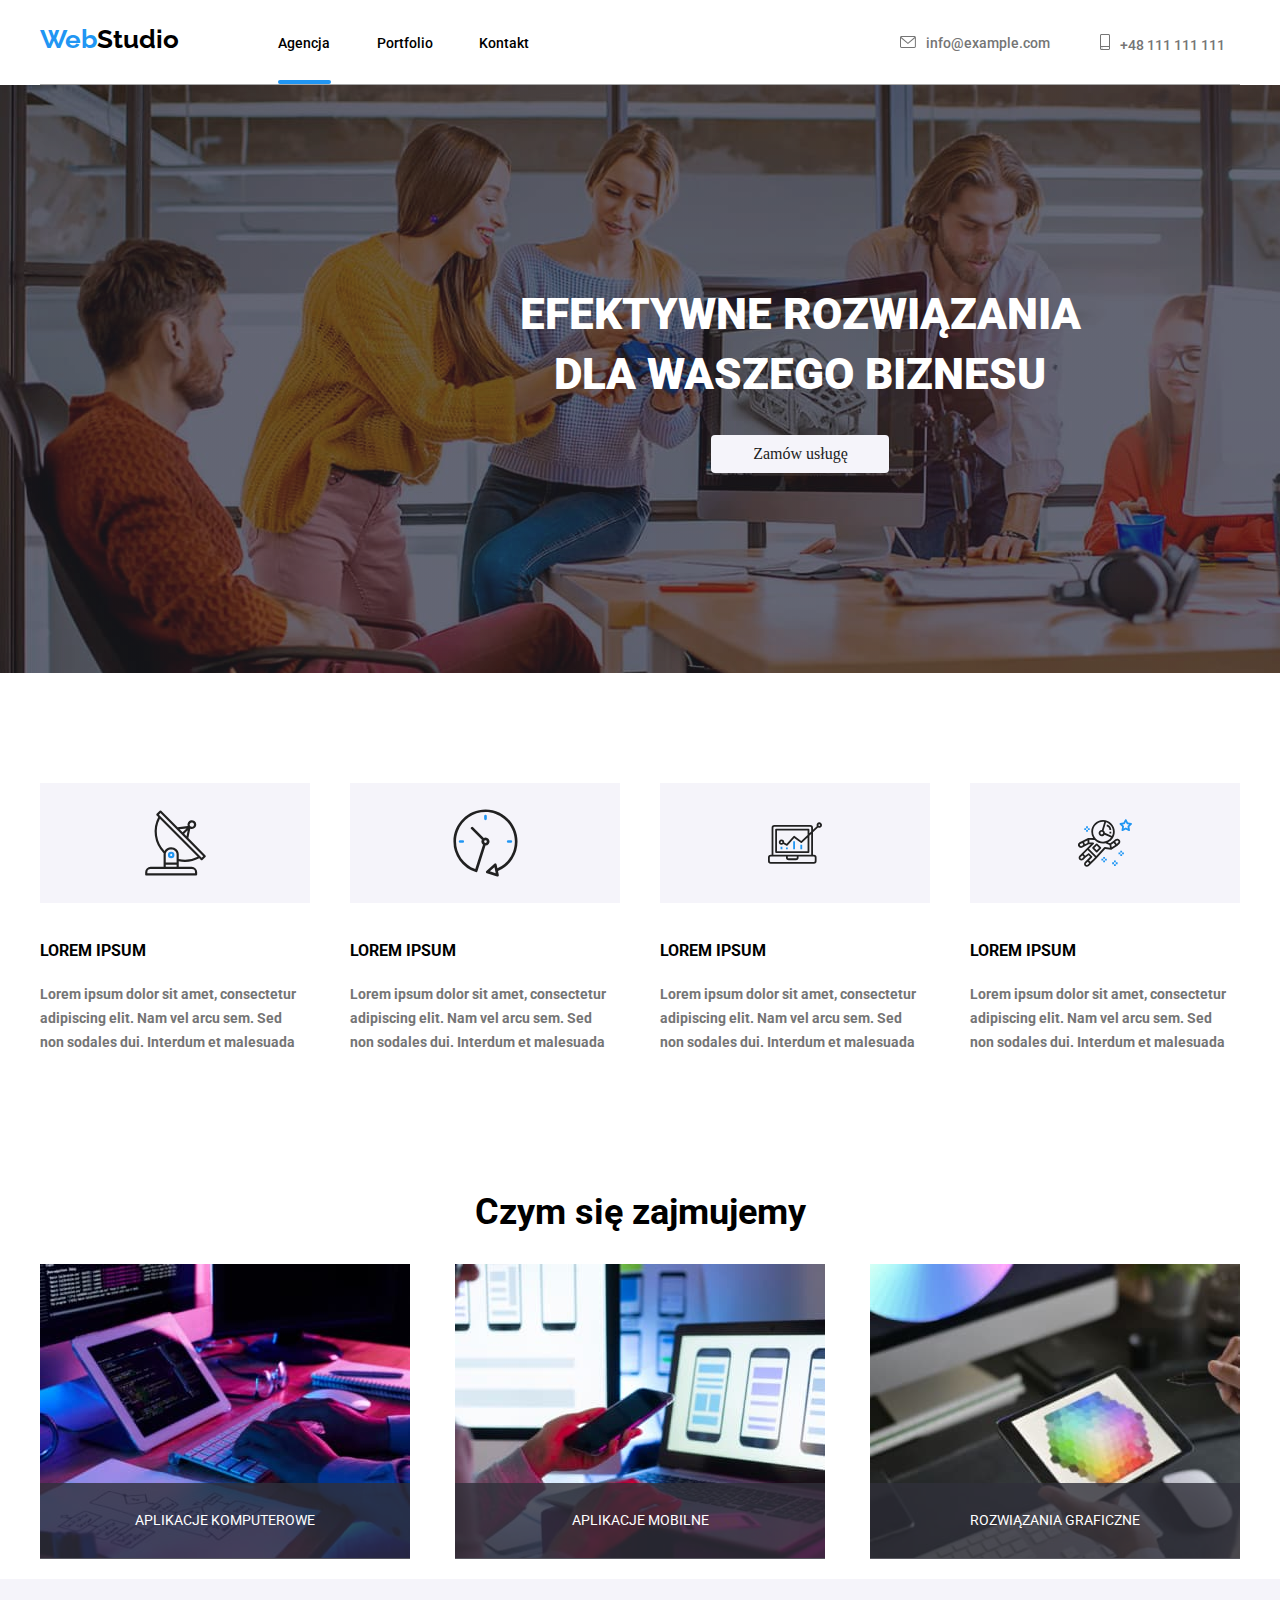
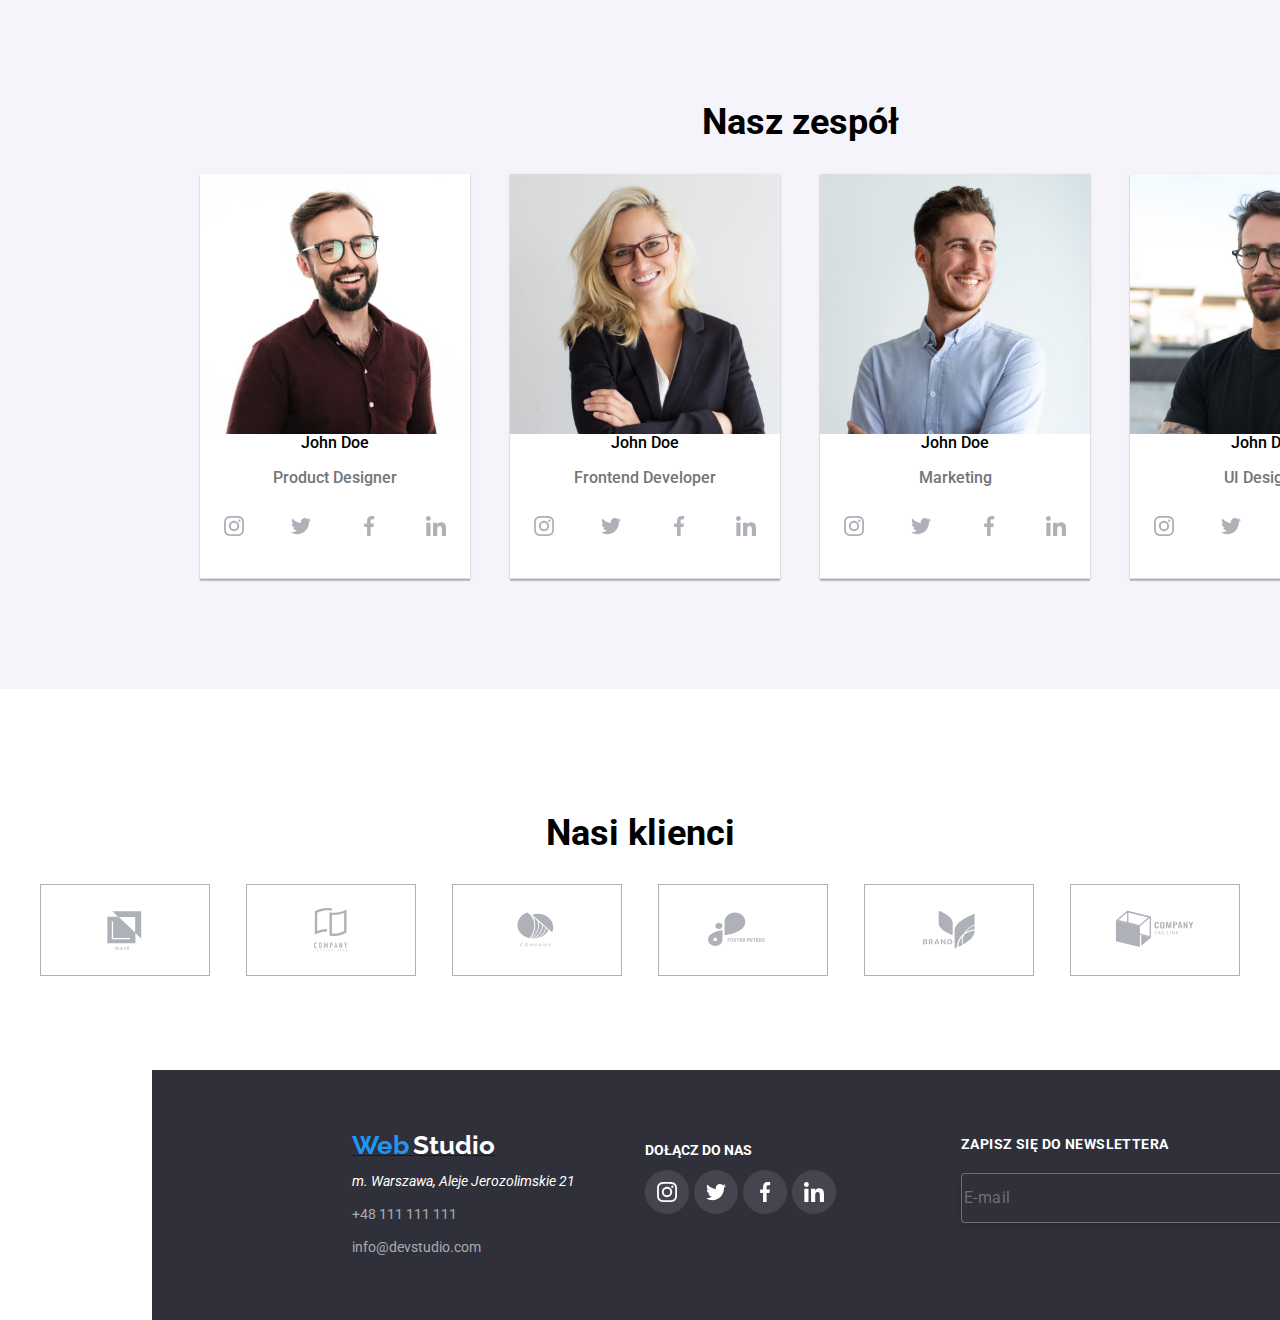
==== commit 8737504b: "asd" ====
--- a/index.html
+++ b/index.html
@@ -44,9 +44,65 @@
                     </button>
                     <div class="backdrop is-hidden" data-modal>
                         <div class="overlay">
-                            <button type="button" class="closing-button" data-modal-close>
-                                <div class="close">x</div>
-                            </button>
+                               <h2 class="main-form-header">
+            Zostaw swoje dane w formularzu poniżej
+          </h2>
+          <form class="main-form">
+            <label class="form-items">
+              <p class="form-label">Imię</p>
+              <div class="input-place">
+                <svg class="form-icon">
+                  <use href="./images/icons.svg#icon-person"></use>
+                </svg>
+                <input type="text" name="username" class="filling" />
+              </div>
+            </label>
+            <label class="form-items">
+              <p class="form-label">Telefon</p>
+              <div class="input-place">
+                <svg class="form-icon">
+                  <use href="./images/icons.svg#icon-phone"></use>
+                </svg>
+                <input type="tel" name="phoneNumber" class="filling" />
+              </div>
+            </label>
+            <label class="form-items">
+              <p class="form-label">Email</p>
+              <div class="input-place">
+                <svg class="form-icon">
+                  <use href="./images/icons.svg#icon-email"></use>
+                </svg>
+                <input type="email" name="emailAddress" class="filling" />
+              </div>
+            </label>
+            <label class="form-items">
+              <p class="form-label">Komentarz</p>
+              <div class="input-place">
+                <textarea
+                  name="comment"
+                  rows="8"
+                  class="message-input message"
+                  placeholder="Wprowadź tekst"
+                ></textarea>
+              </div>
+            </label>
+            <label class="checkbox-label">
+              <input type="checkbox" name="checkbox" />
+              Oświadczam iż akceptuję
+              <a href="" class="checkbox-link">Regulamin</a>
+              i
+              <a href="" class="checkbox-link">Politykę Prywatności.</a>
+            </label>
+            <button type="submit" class="submit-button">
+              <span class="button-content">Wyślij</span>
+            </button>
+            <button type="button" class="closing-button" data-modal-close>
+              <svg class="close" width="11" height="11">
+                <use href="./images/icons.svg#icon-close"></use>
+              </svg>
+            </button>
+          </form>
+                           
                         </div>
                     </div>
                     </div>
@@ -133,22 +189,22 @@
                         <div class="social-icons">
                          <div class="social-icons-background">
                             <svg width="20px" class="social-icons-element">
-                                <use href="./images/icons.svg#icon-instagram"></use>
+                                <use href="./images/icons.svg#icon-instagram-2"></use>
                             </svg>
                          </div>
                         <div class="social-icons-background">
                             <svg width="20px"  class="social-icons-element">
-                                <use href="./images/icons.svg#icon-twitter"></use>
+                                <use href="./images/icons.svg#icon-twitter-1"></use>
                             </svg>
                         </div>
                         <div class="social-icons-background">
                             <svg width="20px"   class="social-icons-element" >
-                                <use href="./images/icons.svg#icon-facebook"></use>
+                                <use href="./images/icons.svg#icon-facebook-1"></use>
                             </div>
                             </svg>
                         <div class="social-icons-background">
                             <svg width="20px"  class="social-icons-element" >
-                                <use href="./images/icons.svg#icon-linkedin"></use>
+                                <use href="./images/icons.svg#icon-linkedin-1"></use>
                             </svg>
                             </div>
                         </div>
@@ -164,22 +220,22 @@
             <div class="social-icons">
                 <div class="social-icons-background">
                     <svg width="20px" class="social-icons-element">
-                        <use href="./images/icons.svg#icon-instagram"></use>
-                    </svg>
-                </div>
-                <div class="social-icons-background">
-                    <svg width="20px" class="social-icons-element">
-                        <use href="./images/icons.svg#icon-twitter"></use>
-                    </svg>
-                </div>
-                <div class="social-icons-background">
-                    <svg width="20px" class="social-icons-element">
-                        <use href="./images/icons.svg#icon-facebook"></use>
-                </div>
-                </svg>
-                <div class="social-icons-background">
-                    <svg width="20px" class="social-icons-element">
-                        <use href="./images/icons.svg#icon-linkedin"></use>
+                        <use href="./images/icons.svg#icon-instagram-2"></use>
+                    </svg>
+                </div>
+                <div class="social-icons-background">
+                    <svg width="20px" class="social-icons-element">
+                        <use href="./images/icons.svg#icon-twitter-1"></use>
+                    </svg>
+                </div>
+                <div class="social-icons-background">
+                    <svg width="20px" class="social-icons-element">
+                        <use href="./images/icons.svg#icon-facebook-1"></use>
+                </div>
+                </svg>
+                <div class="social-icons-background">
+                    <svg width="20px" class="social-icons-element">
+                        <use href="./images/icons.svg#icon-linkedin-1"></use>
                     </svg>
                 </div>
             </div>
@@ -195,22 +251,22 @@
             <div class="social-icons">
                 <div class="social-icons-background">
                     <svg width="20px" class="social-icons-element">
-                        <use href="./images/icons.svg#icon-instagram"></use>
-                    </svg>
-                </div>
-                <div class="social-icons-background">
-                    <svg width="20px" class="social-icons-element">
-                        <use href="./images/icons.svg#icon-twitter"></use>
-                    </svg>
-                </div>
-                <div class="social-icons-background">
-                    <svg width="20px" class="social-icons-element">
-                        <use href="./images/icons.svg#icon-facebook"></use>
-                </div>
-                </svg>
-                <div class="social-icons-background">
-                    <svg width="20px" class="social-icons-element">
-                        <use href="./images/icons.svg#icon-linkedin"></use>
+                        <use href="./images/icons.svg#icon-instagram-2"></use>
+                    </svg>
+                </div>
+                <div class="social-icons-background">
+                    <svg width="20px" class="social-icons-element">
+                        <use href="./images/icons.svg#icon-twitter-1"></use>
+                    </svg>
+                </div>
+                <div class="social-icons-background">
+                    <svg width="20px" class="social-icons-element">
+                        <use href="./images/icons.svg#icon-facebook-1"></use>
+                </div>
+                </svg>
+                <div class="social-icons-background">
+                    <svg width="20px" class="social-icons-element">
+                        <use href="./images/icons.svg#icon-linkedin-1"></use>
                     </svg>
                 </div>
             </div>
@@ -226,22 +282,22 @@
             <div class="social-icons">
                 <div class="social-icons-background">
                     <svg width="20px" class="social-icons-element">
-                        <use href="./images/icons.svg#icon-instagram"></use>
-                    </svg>
-                </div>
-                <div class="social-icons-background">
-                    <svg width="20px" class="social-icons-element">
-                        <use href="./images/icons.svg#icon-twitter"></use>
-                    </svg>
-                </div>
-                <div class="social-icons-background">
-                    <svg width="20px" class="social-icons-element">
-                        <use href="./images/icons.svg#icon-facebook"></use>
-                </div>
-                </svg>
-                <div class="social-icons-background">
-                    <svg width="20px" class="social-icons-element">
-                        <use href="./images/icons.svg#icon-linkedin"></use>
+                        <use href="./images/icons.svg#icon-instagram-2"></use>
+                    </svg>
+                </div>
+                <div class="social-icons-background">
+                    <svg width="20px" class="social-icons-element">
+                        <use href="./images/icons.svg#icon-twitter-1"></use>
+                    </svg>
+                </div>
+                <div class="social-icons-background">
+                    <svg width="20px" class="social-icons-element">
+                        <use href="./images/icons.svg#icon-facebook-1"></use>
+                </div>
+                </svg>
+                <div class="social-icons-background">
+                    <svg width="20px" class="social-icons-element">
+                        <use href="./images/icons.svg#icon-linkedin-1"></use>
                     </svg>
                 </div>
             </div>
@@ -303,27 +359,48 @@
             <div class="join-us-icons">
                 <div class="last-join-us-icons">
                     <svg width="20px" class="join-us-icons-element">
-                        <use href="./images/icons.svg#icon-instagram"></use>
+                        <use href="./images/icons.svg#icon-instagram-2"></use>
                     </svg>
                 </div>
                 <div class="last-join-us-icons">
                     <svg width="20px" class="join-us-icons-element">
-                        <use href="./images/icons.svg#icon-twitter"></use>
+                        <use href="./images/icons.svg#icon-twitter-1"></use>
                     </svg>
                 </div>
                 <div class="last-join-us-icons">
                     <svg width="20px" class="join-us-icons-element">
-                        <use href="./images/icons.svg#icon-facebook"></use>
+                        <use href="./images/icons.svg#icon-facebook-1"></use>
                 </div>
                 </svg>
                 <div class="last-join-us-icons">
                     <svg width="20px" class="join-us-icons-element">
-                        <use href="./images/icons.svg#icon-linkedin"></use>
+                        <use href="./images/icons.svg#icon-linkedin-1"></use>
                     </svg>
                 </div>
             </div>
         </div>
-        </div>
+        <div class="newsletter-position">
+          <form name="newsletter">
+            <label>
+              <h3 class="newsletter-sign-up">ZAPISZ SIĘ DO NEWSLETTERA</h3>
+
+              <input
+                class="footer-input"
+                name="email"
+                type="email"
+                placeholder="E-mail"
+              />
+            </label>
+            <button class="submit-newsletter" type="submit">
+              <span class="sign-up-button">Zapisz się</span>
+              <svg class="send" height="24px" width="24px">
+                <use href="./images/icons.svg#icon-send"></use>
+              </svg>
+            </button>
+          </form>
+        </div>
+        </div>
+           
         </div>
     </footer>
     <script src="./js/modal.js"></script>
--- a/css/styles.css
+++ b/css/styles.css
@@ -279,12 +279,12 @@
     height: 30px;
     width: 30px;
     background-color: var(--first-color);
-    border: 1px solid var(--close-color);
+    border: 1px solid rgb(214, 214, 214);
     border-radius: 50px;
     cursor: pointer;
     padding: 6px;
     position: relative;
-    top: 8px;
+    top: -570px;
     left: 490px;
 }
 
@@ -642,4 +642,218 @@
 
 .join-us-icons-element {
     fill: rgba(255,255,255,1)
+}
+.main-form-header {
+  font-family: "Roboto";
+  color: var(--sixth-color);
+  font-size: 20px;
+  font-weight: 700;
+  line-height: 1.15em;
+  text-align: center;
+  letter-spacing: 0.03em;
+  margin-top: 40px;
+  margin-bottom: 0px;
+}
+.main-form {
+  display: flex;
+  flex-direction: column;
+}
+.form-items {
+  margin-left: 40px;
+  margin-bottom: 0px;
+  margin-top: 0px;
+  margin-right: 40px;
+}
+.form-label {
+  font-family: "Roboto";
+  color: var(--third-color);
+  font-size: 12px;
+  font-weight: 400;
+  line-height: 1.16em;
+  letter-spacing: 0.01em;
+  margin-bottom: 4px;
+  margin-top: 10px;
+}
+.input-place > svg {
+  transition-property: fill;
+  transition-duration: 250ms;
+  transition-timing-function: cubic-bezier(0.4, 0, 0.2, 1);
+}
+.input-place:active > svg,
+.input-place:focus-within > svg,
+.input-place:hover > svg {
+  fill: var(--seventh-color);
+}
+.form-icon {
+  height: 18px;
+  width: 18px;
+  margin-top: 11px;
+  margin-left: 12px;
+  position: absolute;
+}
+.filling {
+  height: 40px;
+  width: 448px;
+  border: 1px solid rgba(33, 33, 33, 0.2);
+  border-radius: 4px;
+  padding-left: 42px;
+  outline: none;
+  transition-property: border-color;
+  transition-duration: 250ms;
+  transition-timing-function: cubic-bezier(0.4, 0, 0.2, 1);
+}
+.filling:active,
+.filling:focus,
+.filling:hover {
+  border: 1px solid var(--seventh-color);
+  outline: none;
+}
+.message-input {
+  border: 1px solid rgba(33, 33, 33, 0.2);
+  border-radius: 4px;
+  padding-top: 12px;
+  padding-left: 16px;
+  outline: none;
+  transition-property: border-color;
+  transition-duration: 250ms;
+  transition-timing-function: cubic-bezier(0.4, 0, 0.2, 1);
+}
+.message-input:active,
+.message-input:focus,
+.message-input:hover {
+  border: 1px solid var(--seventh-color);
+  outline: none;
+}
+.message {
+  width: 448px;
+  height: 120px;
+}
+
+textarea {
+  resize: none;
+}
+
+.message-input::placeholder {
+  font-family: "Roboto";
+  font-style: normal;
+  font-size: 12px;
+  font-weight: 400;
+  line-height: 14px;
+  letter-spacing: 0.01em;
+  color: rgba(117, 117, 117, 0.5);
+}
+
+.checkbox-link {
+  color: var(--seventh-color);
+}
+.submit-button {
+  background: var(--seventh-color);
+  border: none;
+  box-shadow: 0px 4px 4px rgba(0, 0, 0, 0.15);
+  height: 50px;
+  width: 200px;
+  border-radius: 4px;
+  display: inline-block;
+  margin-left: 164px;
+  margin-bottom: 40px;
+  cursor: pointer;
+}
+.button-content {
+  font-family: "Roboto";
+  color: var(--first-color);
+  font-style: normal;
+  font-size: 16px;
+  font-weight: 700;
+  line-height: 1.8em;
+  letter-spacing: 0.06em;
+}
+
+.checkbox-content {
+  appearance: none;
+}
+.checkbox-label {
+  font-family: "Roboto";
+  color: var(--third-color);
+  font-size: 14px;
+  font-weight: 400;
+  line-height: 1.7em;
+  letter-spacing: 0.03em;
+  position: relative;
+  margin-left: 54px;
+  margin-top: 20px;
+  margin-bottom: 30px;
+}
+.newsletter-position {
+  display: inline-flex;
+  margin-left:120px;
+  margin-top: 55px;
+}
+.newsletter-sign-up {
+  font-family: "Roboto";
+  color: var(--first-color);
+  font-size: 14px;
+  font-weight: 700;
+  line-height: 1.14em;
+  letter-spacing: 0.03em;
+  margin-top: 12px;
+  margin-bottom: 20px;
+}
+
+.footer-input {
+  background-color: var(--fourth-color);
+  color:rgba(255, 255, 255, 0.3);
+  border: 1px solid rgba(255, 255, 255, 0.3);
+  filter: drop-shadow(0px 4px 4px rgba(0, 0, 0, 0.15));
+  border-radius: 4px;
+  height: 50px;
+  width: 358px;
+  transition-property: border-color;
+  transition-duration: 250ms;
+  transition-timing-function: cubic-bezier(0.4, 0, 0.2, 1);
+  margin-right: 12px;
+}
+.footer-input::placeholder {
+  font-family: "Roboto";
+  color: var(--placeholder-color);
+  font-style: normal;
+  font-size: 16px;
+  font-weight: 400;
+  line-height: 1.25em;
+  letter-spacing: 0.03em;
+}
+.footer-input:active,
+.footer-input:focus,
+.footer-input:hover {
+  border: 1px solid var(--seventh-color);
+  outline: none;
+}
+.submit-newsletter {
+  color: var(--first-color);
+  background-color: var(--seventh-color);
+  border-radius: 4px;
+  border: none;
+  box-shadow: 0px 4px 4px 0px #00000026;
+  width: 200px;
+  cursor: pointer;
+  display: flex;
+  align-items: center;
+  position: relative;
+  top: -50px;
+  left: 370px;
+}
+
+.sign-up-button {
+  font-family: "Roboto";
+  color: var(--first-color);
+  font-size: 16px;
+  font-weight: 700;
+  line-height: 1.8em;
+  letter-spacing: 0.06em;
+
+  margin: 10px 24px 10px 42px;
+}
+.send {
+  fill: var(--first-color);
+
+  margin: 0px;
 }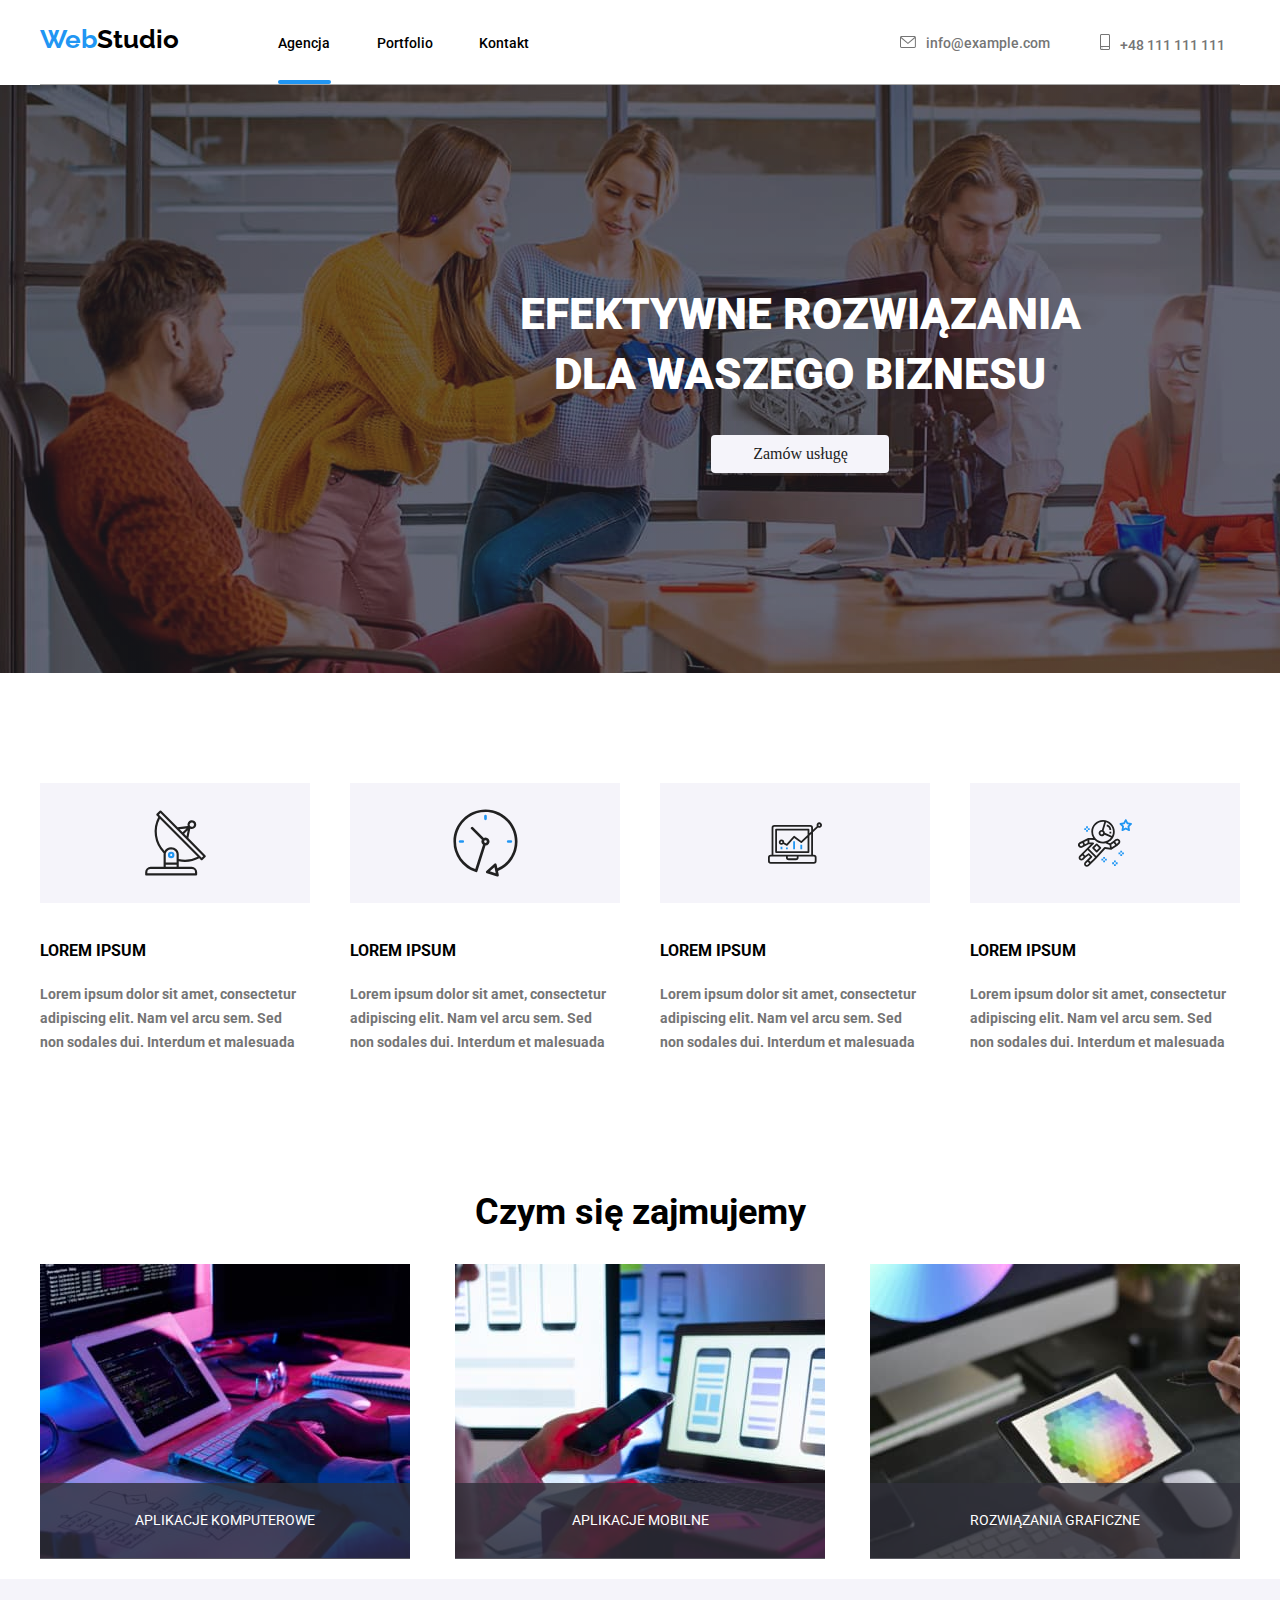
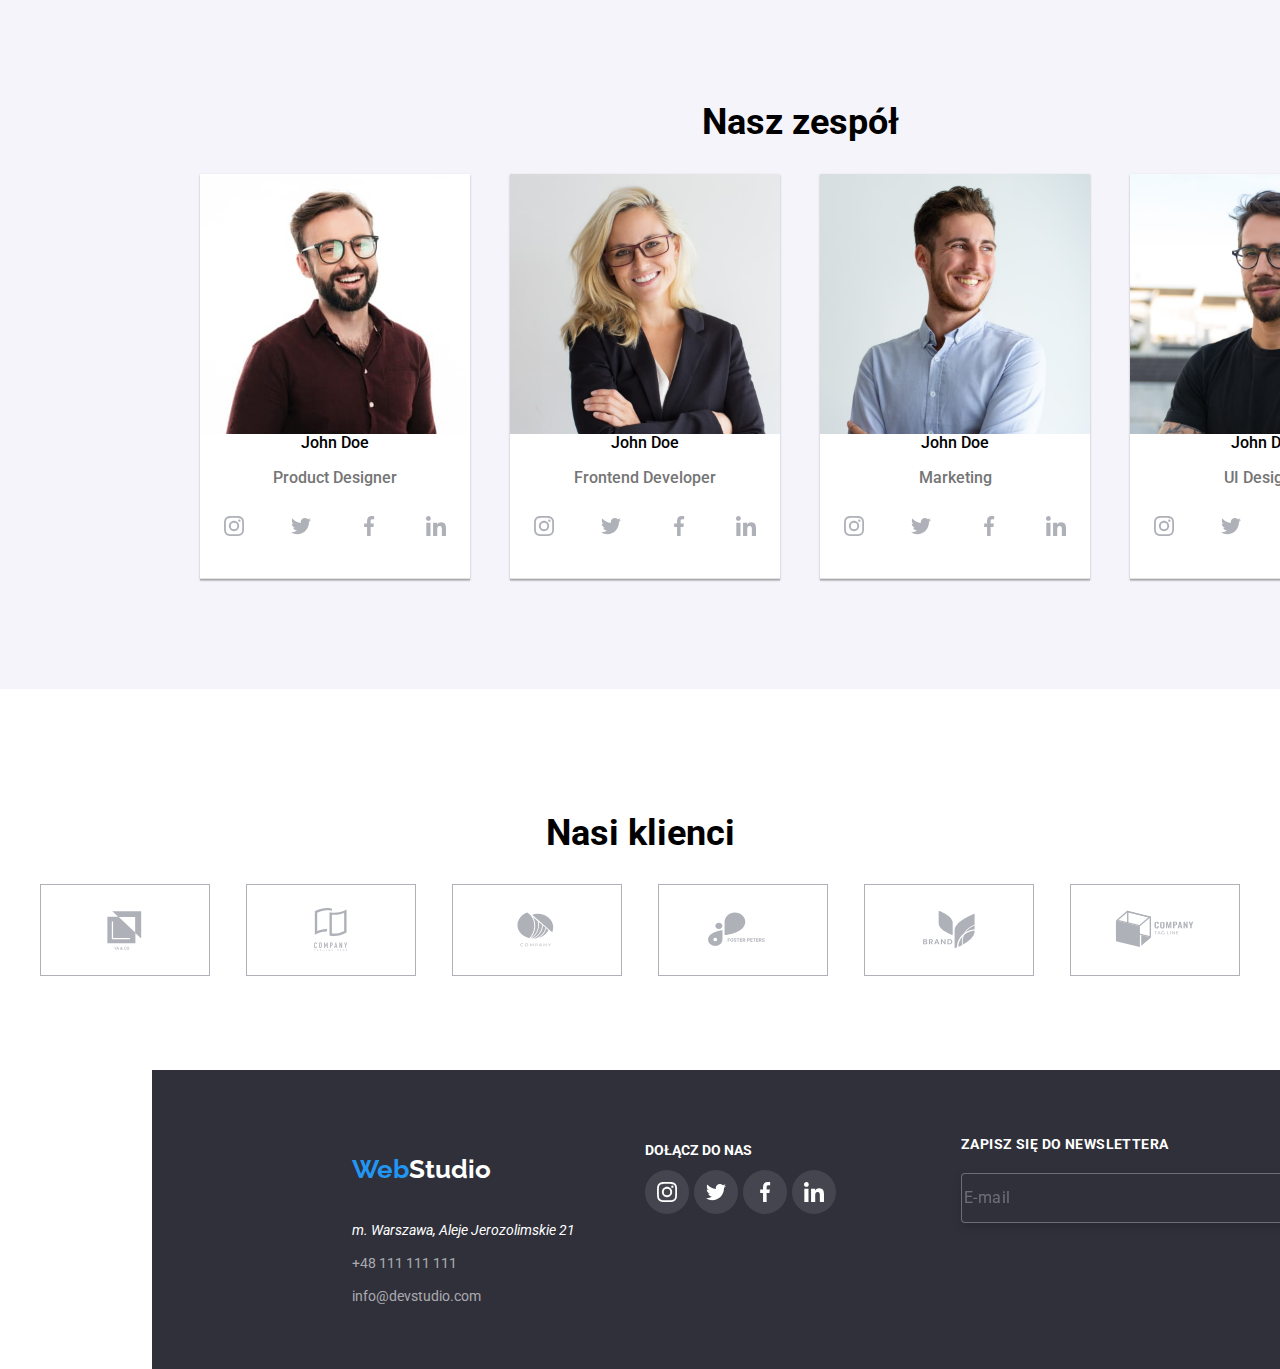
==== commit 39834e31: "added bem" ====
--- a/index.html
+++ b/index.html
@@ -13,197 +13,185 @@
 </head>
 <body>
     <header class="page-header container">
-        
-        <a class="mainpage-link " href="/index.html"><span class="blue-text">Web</span><span class="black-text">Studio</span></a>
+        <a class="logo " href="/index.html">
+            <span class="logo__blue-text">Web</span>
+            <span class="logo__black-text">Studio</span>
+        </a>
         <nav>
-            <ul class="nav-links ">
-                <li class="nav-item"><a href="./index.html" class="nav-link agency">Agencja</a></li>
+            <ul class="navigation">
+                <li class="nav-item"><a href="./index.html" class="nav-link nav-link--active">Agencja</a></li>
                 <li class="nav-item"><a href="./portfolio.html" class="nav-link ">Portfolio</a></li>
                 <li class="nav-item"><a href="./kontakt" class="nav-link">Kontakt</a></li>
             </ul>
         </nav>
-            <ul class="second-list ">
+            <ul class="contact-list">
                 <li>
-                   
-                    <a class="mail-link second-list-item" href="mailto:info@example.com"><svg class="two-icons" width="16px" height="12px">
-                        <use href="./images/icons.svg#icon-envelope"></use>
-                    </svg>info@example.com</a></li>
+                    <a class="contact-list__link contact-list__link--end" href="mailto:info@example.com">
+                        <svg class="contact-list-icon" width="16px" height="12px">
+                         <use href="./images/icons.svg#icon-envelope"></use>
+                        </svg>info@example.com</a></li>
                 <li>
-                  
-                    <a class="tel-link second-list-item" href="tel:+48111111111"><svg class="two-icons" width="10px" height="16px">
-                        <use href="./images/icons.svg#icon-smartphone"></use>
-                    </svg>+48 111 111 111</a></li>
+                    <a class="contact-list__link" href="tel:+48111111111">
+                        <svg class="contact-list-icon" width="10px" height="16px">
+                         <use href="./images/icons.svg#icon-smartphone"></use>
+                        </svg>+48 111 111 111</a></li>
             </ul>
-            
     </header>
 <main> 
-            <div class="dark-background ">
+            <div class="dark-background">
              <h1 class="main-title">EFEKTYWNE ROZWIĄZANIA <br> DLA WASZEGO BIZNESU</h1>
-                    <button data-modal-open class="single-button" type="button">
-                        Zamów usługę
-                    </button>
+                <button data-modal-open class="main-title__button" type="button">Zamów usługę</button>
                     <div class="backdrop is-hidden" data-modal>
-                        <div class="overlay">
-                               <h2 class="main-form-header">
-            Zostaw swoje dane w formularzu poniżej
-          </h2>
-          <form class="main-form">
-            <label class="form-items">
-              <p class="form-label">Imię</p>
-              <div class="input-place">
-                <svg class="form-icon">
+                        <div class="overlay">       
+          <form class="form">
+            <p class="form__header">
+                Zostaw swoje dane w formularzu poniżej
+            </p>
+            <label class="form__label">
+              <p class="form__item">Imię</p>
+              <div class="form__input-place">
+                <svg class="form__icon">
                   <use href="./images/icons.svg#icon-person"></use>
                 </svg>
-                <input type="text" name="username" class="filling" />
+                <input type="text" name="username" class="form-input__filling" />
               </div>
             </label>
-            <label class="form-items">
-              <p class="form-label">Telefon</p>
-              <div class="input-place">
-                <svg class="form-icon">
+            <label class="form__label">
+              <p class="form__item">Telefon</p>
+              <div class="form__input-place">
+                <svg class="form__icon">
                   <use href="./images/icons.svg#icon-phone"></use>
                 </svg>
-                <input type="tel" name="phoneNumber" class="filling" />
+                <input type="tel" name="phoneNumber" class="form-input__filling" />
               </div>
             </label>
-            <label class="form-items">
-              <p class="form-label">Email</p>
-              <div class="input-place">
-                <svg class="form-icon">
+            <label class="form__label">
+              <p class="form__item">Email</p>
+              <div class="form__input-place">
+                <svg class="form__icon">
                   <use href="./images/icons.svg#icon-email"></use>
                 </svg>
-                <input type="email" name="emailAddress" class="filling" />
+                <input type="email" name="emailAddress" class="form-input__filling" />
               </div>
             </label>
-            <label class="form-items">
-              <p class="form-label">Komentarz</p>
-              <div class="input-place">
+            <label class="form__label">
+              <p class="form__item">Komentarz</p>
+              <div class="form__input-place">
                 <textarea
                   name="comment"
                   rows="8"
-                  class="message-input message"
+                  class="form__input-placeholder"
                   placeholder="Wprowadź tekst"
                 ></textarea>
               </div>
             </label>
-            <label class="checkbox-label">
+            <label class="form__checkbox-label">
               <input type="checkbox" name="checkbox" />
               Oświadczam iż akceptuję
-              <a href="" class="checkbox-link">Regulamin</a>
+              <a href="" class="form__checkbox-link">Regulamin</a>
               i
-              <a href="" class="checkbox-link">Politykę Prywatności.</a>
+              <a href="" class="form__checkbox-link">Politykę Prywatności.</a>
             </label>
             <button type="submit" class="submit-button">
-              <span class="button-content">Wyślij</span>
+              <span class="submit-button__text">Wyślij</span>
             </button>
-            <button type="button" class="closing-button" data-modal-close>
-              <svg class="close" width="11" height="11">
+            <button type="button" class="form__closing-button" data-modal-close>
+              <svg class="form__closing-icon" width="11" height="11">
                 <use href="./images/icons.svg#icon-close"></use>
               </svg>
             </button>
           </form>
-                           
                         </div>
                     </div>
                     </div>
-   <section class="section ">
+   <section class="section">
     <div class="container">
-        <ul class="no-dots beyond-lorems">
-<li>
-    <div class="lorems-background">
-    <svg width="65px" height="70" class="lorem-svg ">
-    <use href="./images/icons.svg#icon-antenna-1"></use>
-</svg>
-</div></li>
-<li>
-    <div class="lorems-background">
-    <svg width="67px" height="70" class="lorem-svg">
-    <use href="./images/icons.svg#icon-clock-1"></use>
-</svg>
-</div></li>
-<li>
-    <div class="lorems-background">
-    <svg width="70px" height="54" class="lorem-svg">
-    <use href="./images/icons.svg#icon-diagram-1"></use>
-</svg>
-</div></li>
-<li>
-    <div class="lorems-background">
-    <svg width="54px" height="60" class="lorem-svg">
-    <use href="./images/icons.svg#icon-astronaut-1"></use>
-</svg>
-</div></li>
-</ul>
-            <ul class="lorems">
-        <li class="lorem">
+        <ul class="no-dots lorem-icons">
+            <li class="lorem-icons__background">
+                <svg width="65px" height="70">
+                 <use href="./images/icons.svg#icon-antenna-1"></use></svg>
+            </li>
+            <li class="lorem-icons__background">
+                <svg width="67px" height="70">
+                 <use href="./images/icons.svg#icon-clock-1"></use></svg>
+            </li>
+            <li class="lorem-icons__background">
+                <svg width="70px" height="54">
+                 <use href="./images/icons.svg#icon-diagram-1"></use></svg>
+            </li>
+            <li class="lorem-icons__background">
+                <svg width="54px" height="60">
+                 <use href="./images/icons.svg#icon-astronaut-1"></use></svg>
+            </li>
+        </ul>
+            <ul class="lorem-list">
+        <li class="lorem-list__item">
             <h3>LOREM IPSUM</h3>
-            <p class="paragraph">Lorem ipsum dolor sit amet, consectetur <br />
+            <p class="lorem-list__paragraph">Lorem ipsum dolor sit amet, consectetur <br />
             adipiscing elit. Nam vel arcu sem. Sed <br />
             non sodales dui. Interdum et malesuada</p>
         </li>
-        <li class="lorem">
+        <li class="lorem-list__item">
             <h3>LOREM IPSUM</h3>
-            <p class="paragraph">Lorem ipsum dolor sit amet, consectetur <br />
+            <p class="lorem-list__paragraph">Lorem ipsum dolor sit amet, consectetur <br />
                 adipiscing elit. Nam vel arcu sem. Sed <br />
                 non sodales dui. Interdum et malesuada</p>
         </li>
-        <li class="lorem">
+        <li class="lorem-list__item">
             <h3>LOREM IPSUM</h3>
-            <p class="paragraph">Lorem ipsum dolor sit amet, consectetur <br />
+            <p class="lorem-list__paragraph">Lorem ipsum dolor sit amet, consectetur <br />
                 adipiscing elit. Nam vel arcu sem. Sed <br />
                 non sodales dui. Interdum et malesuada</p>
         </li>
-        <li class="lorem">
+        <li class="lorem-list__item">
             <h3>LOREM IPSUM</h3>
-            <p class="paragraph">Lorem ipsum dolor sit amet, consectetur <br />
+            <p class="lorem-list__paragraph">Lorem ipsum dolor sit amet, consectetur <br />
                 adipiscing elit. Nam vel arcu sem. Sed <br />
                 non sodales dui. Interdum et malesuada</p>
         </li>
     </ul>
 </div>
     </section>
-   
         <div class="container">
-<h2 class="medium-title">Czym się zajmujemy</h2>
-<ul class="images-list">
-<li class="image-position"><img  src="images/first-jpg.jpg" alt="working programer and his desk" width="370" height="294">
-<p class="mini-description">aplikacje komputerowe</p></li>
-<li class="image-position"><img src="images/second.jpg.jpg" alt="application designer" width="370" height="294">
-<p class="mini-description">aplikacje mobilne</p></li>
-<li class="image-position"><img src="images/third.jpg.jpg" alt="graphic tablet and colour selection" width="370" height="294">
-<p class="mini-description">rozwiązania graficzne</p></li>
+    <h2 class="medium-title">Czym się zajmujemy</h2>
+    <ul class="images-list">
+        <li class="images-list__position"><img  src="images/first-jpg.jpg" alt="working programer and his desk" width="370" height="294">
+            <p class="images-list__description">aplikacje komputerowe</p></li>
+        <li class="images-list__position"><img src="images/second.jpg.jpg" alt="application designer" width="370" height="294">
+            <p class="images-list__description">aplikacje mobilne</p></li>
+        <li class="images-list__position"><img src="images/third.jpg.jpg" alt="graphic tablet and colour selection" width="370" height="294">
+            <p class="images-list__description">rozwiązania graficzne</p></li>
     </ul>
-</div>
-
+        </div>
     <section class="section last-section">  
         <div class="container ">
 <h2 class="medium-title">Nasz zespół</h2>
 <ul class="no-dots our-team-flex">
     <li>
-        <figure class="test">
+        <figure class="our-team-card">
             <img src="images/productdesign.jpg.jpg" alt="picture of a product designer" width="270" height="260">
-            <figcaption class="name">
+            <figcaption class="our-team-card__name">
                 John Doe
-                <p class="position">Product Designer</p>
+                <p class="our-team-card__position">Product Designer</p>
             </figcaption>
                         <div class="social-icons">
-                         <div class="social-icons-background">
-                            <svg width="20px" class="social-icons-element">
+                         <div class="social-icons__background">
+                            <svg width="20px" class="social-icons__hover">
                                 <use href="./images/icons.svg#icon-instagram-2"></use>
                             </svg>
                          </div>
-                        <div class="social-icons-background">
-                            <svg width="20px"  class="social-icons-element">
+                        <div class="social-icons__background">
+                            <svg width="20px"  class="social-icons__hover">
                                 <use href="./images/icons.svg#icon-twitter-1"></use>
                             </svg>
                         </div>
-                        <div class="social-icons-background">
-                            <svg width="20px"   class="social-icons-element" >
+                        <div class="social-icons__background">
+                            <svg width="20px"   class="social-icons__hover" >
                                 <use href="./images/icons.svg#icon-facebook-1"></use>
                             </div>
                             </svg>
-                        <div class="social-icons-background">
-                            <svg width="20px"  class="social-icons-element" >
+                        <div class="social-icons__background">
+                            <svg width="20px"  class="social-icons__hover" >
                                 <use href="./images/icons.svg#icon-linkedin-1"></use>
                             </svg>
                             </div>
@@ -211,30 +199,30 @@
         </figure>
     </li>
     <li>
-        <figure class="test">
+        <figure class="our-team-card">
             <img src="/images/frontend.jpg.jpg" alt="Product Designer" width="270" height="260"">
-            <figcaption class="name">
+            <figcaption class="our-team-card__name">
                 John Doe
-                <p class="position">Frontend Developer</p>
+                <p class="our-team-card__position">Frontend Developer</p>
             </figcaption>
             <div class="social-icons">
-                <div class="social-icons-background">
-                    <svg width="20px" class="social-icons-element">
+                <div class="social-icons__background">
+                    <svg width="20px" class="social-icons__hover">
                         <use href="./images/icons.svg#icon-instagram-2"></use>
                     </svg>
                 </div>
-                <div class="social-icons-background">
-                    <svg width="20px" class="social-icons-element">
+                <div class="social-icons__background">
+                    <svg width="20px" class="social-icons__hover">
                         <use href="./images/icons.svg#icon-twitter-1"></use>
                     </svg>
                 </div>
-                <div class="social-icons-background">
-                    <svg width="20px" class="social-icons-element">
+                <div class="social-icons__background">
+                    <svg width="20px" class="social-icons__hover">
                         <use href="./images/icons.svg#icon-facebook-1"></use>
                 </div>
                 </svg>
-                <div class="social-icons-background">
-                    <svg width="20px" class="social-icons-element">
+                <div class="social-icons__background">
+                    <svg width="20px" class="social-icons__hover">
                         <use href="./images/icons.svg#icon-linkedin-1"></use>
                     </svg>
                 </div>
@@ -242,61 +230,61 @@
         </figure>
     </li>
     <li>
-        <figure class="test">
+        <figure class="our-team-card">
             <img src="/images/marketing.jpg.jpg" alt="picture of a marketing specialist" width="270" height="260">
-            <figcaption class="name">
+            <figcaption class="our-team-card__name">
                 John Doe
-                <p class="position">Marketing</p>
+                <p class="our-team-card__position">Marketing</p>
             </figcaption>
-            <div class="social-icons">
-                <div class="social-icons-background">
-                    <svg width="20px" class="social-icons-element">
-                        <use href="./images/icons.svg#icon-instagram-2"></use>
-                    </svg>
-                </div>
-                <div class="social-icons-background">
-                    <svg width="20px" class="social-icons-element">
-                        <use href="./images/icons.svg#icon-twitter-1"></use>
-                    </svg>
-                </div>
-                <div class="social-icons-background">
-                    <svg width="20px" class="social-icons-element">
-                        <use href="./images/icons.svg#icon-facebook-1"></use>
-                </div>
-                </svg>
-                <div class="social-icons-background">
-                    <svg width="20px" class="social-icons-element">
-                        <use href="./images/icons.svg#icon-linkedin-1"></use>
-                    </svg>
-                </div>
-            </div>
+        <div class="social-icons">
+            <div class="social-icons__background">
+                <svg width="20px" class="social-icons__hover">
+                    <use href="./images/icons.svg#icon-instagram-2"></use>
+                </svg>
+            </div>
+            <div class="social-icons__background">
+                <svg width="20px" class="social-icons__hover">
+                    <use href="./images/icons.svg#icon-twitter-1"></use>
+                </svg>
+            </div>
+            <div class="social-icons__background">
+                <svg width="20px" class="social-icons__hover">
+                    <use href="./images/icons.svg#icon-facebook-1"></use>
+            </div>
+            </svg>
+            <div class="social-icons__background">
+                <svg width="20px" class="social-icons__hover">
+                    <use href="./images/icons.svg#icon-linkedin-1"></use>
+                </svg>
+            </div>
+        </div>
         </figure>
     </li>
     <li>
-        <figure class="test">
+        <figure class="our-team-card">
             <img src="images/uidesigner.jpg.jpg" alt="picture of a UI designer" width="270" height="260">
-            <figcaption class="name">
+            <figcaption class="our-team-card__name">
                 John Doe
-                <p class="position">UI Designer</p>
+                <p class="our-team-card__position">UI Designer</p>
             </figcaption>
             <div class="social-icons">
-                <div class="social-icons-background">
-                    <svg width="20px" class="social-icons-element">
+                <div class="social-icons__background">
+                    <svg width="20px" class="social-icons__hover">
                         <use href="./images/icons.svg#icon-instagram-2"></use>
                     </svg>
                 </div>
-                <div class="social-icons-background">
-                    <svg width="20px" class="social-icons-element">
+                <div class="social-icons__background">
+                    <svg width="20px" class="social-icons__hover">
                         <use href="./images/icons.svg#icon-twitter-1"></use>
                     </svg>
                 </div>
-                <div class="social-icons-background">
-                    <svg width="20px" class="social-icons-element">
+                <div class="social-icons__background">
+                    <svg width="20px" class="social-icons__hover">
                         <use href="./images/icons.svg#icon-facebook-1"></use>
                 </div>
                 </svg>
-                <div class="social-icons-background">
-                    <svg width="20px" class="social-icons-element">
+                <div class="social-icons__background">
+                    <svg width="20px" class="social-icons__hover">
                         <use href="./images/icons.svg#icon-linkedin-1"></use>
                     </svg>
                 </div>
@@ -309,23 +297,23 @@
     <section class="section">
         <div class="container">
         <h2 class="medium-title">Nasi klienci</h2>
-        <div class="last-section-images">
-            <div class="last-section-images-flex"><svg>
+        <div class="clients-section">
+            <div class="clients-section__images"><svg>
                 <use href="./images/icons.svg#icon-client1"></use>
             </svg></div>
-            <div class="last-section-images-flex"><svg>
+            <div class="clients-section__images"><svg>
                     <use href="./images/icons.svg#icon-client2"></use>
                 </svg></div>
-            <div class="last-section-images-flex"><svg>
+            <div class="clients-section__images"><svg>
                     <use href="./images/icons.svg#icon-client3"></use>
                 </svg></div>
-            <div class="last-section-images-flex"><svg>
+            <div class="clients-section__images"><svg>
                     <use href="./images/icons.svg#icon-client4"></use>
                 </svg></div>
-            <div class="last-section-images-flex"><svg>
+            <div class="clients-section__images"><svg>
                     <use href="./images/icons.svg#icon-client5"></use>
                 </svg></div>
-            <div class="last-section-images-flex"><svg>
+            <div class="clients-section__images"><svg>
                     <use href="./images/icons.svg#icon-client6"></use>
                 </svg></div>
         </div>
@@ -334,46 +322,46 @@
 </main>
     <footer class="footer-background ">
         <div class="container">
-            <div class="footer-options">
+            <div class="footer-display">
         <ul class="no-dots footer-list">
-            <li class="footer-list-element">
-                <a class="logo" href="index.html">
-                    <span class="blue-text">Web</span>
-                    <span class="white-text">Studio</span>
+            <li class="footer-list__element">
+                <a class="logo" href="/index.html">
+                    <span class="logo__blue-text">Web</span>
+                    <span class="logo__white-text">Studio</span>
                 </a>
             </li>
-            <li class="footer-list-element">
+            <li class="footer-list__element">
                 <address class="location">
                     m. Warszawa, Aleje Jerozolimskie 21
                 </address>
             </li>
-            <li class="footer-list-element">
-                <a class="bottom-links" href="tel:+48111111111">+48 111 111 111</a>
-            </li>
-            <li class="footer-list-element">
-                <a class="bottom-links" href="mailto:info@devstudio.com">info@devstudio.com</a>
+            <li class="footer-list__element">
+                <a class="footer-list__links" href="tel:+48111111111">+48 111 111 111</a>
+            </li>
+            <li class="footer-list__element">
+                <a class="footer-list__links" href="mailto:info@devstudio.com">info@devstudio.com</a>
             </li>
         </ul>
         <div>
-            <h2 class="last-join-us">dołącz do nas</h2>
-            <div class="join-us-icons">
-                <div class="last-join-us-icons">
-                    <svg width="20px" class="join-us-icons-element">
+            <h2 class="join-us">dołącz do nas</h2>
+            <div class="join-us__position">
+                <div class="join-us__icons">
+                    <svg width="20px" class="join-us__icons--element">
                         <use href="./images/icons.svg#icon-instagram-2"></use>
                     </svg>
                 </div>
-                <div class="last-join-us-icons">
-                    <svg width="20px" class="join-us-icons-element">
+                <div class="join-us__icons">
+                    <svg width="20px" class="join-us__icons--element">
                         <use href="./images/icons.svg#icon-twitter-1"></use>
                     </svg>
                 </div>
-                <div class="last-join-us-icons">
-                    <svg width="20px" class="join-us-icons-element">
+                <div class="join-us__icons">
+                    <svg width="20px" class="join-us__icons--element">
                         <use href="./images/icons.svg#icon-facebook-1"></use>
                 </div>
                 </svg>
-                <div class="last-join-us-icons">
-                    <svg width="20px" class="join-us-icons-element">
+                <div class="join-us__icons">
+                    <svg width="20px" class="join-us__icons--element">
                         <use href="./images/icons.svg#icon-linkedin-1"></use>
                     </svg>
                 </div>
@@ -382,25 +370,23 @@
         <div class="newsletter-position">
           <form name="newsletter">
             <label>
-              <h3 class="newsletter-sign-up">ZAPISZ SIĘ DO NEWSLETTERA</h3>
-
+              <h3 class="newsletter_sign-up">ZAPISZ SIĘ DO NEWSLETTERA</h3>
               <input
-                class="footer-input"
+                class="newsletter_input"
                 name="email"
                 type="email"
                 placeholder="E-mail"
               />
             </label>
             <button class="submit-newsletter" type="submit">
-              <span class="sign-up-button">Zapisz się</span>
-              <svg class="send" height="24px" width="24px">
+              <span class="submit-newsletter_white-text">Zapisz się</span>
+              <svg class="submit-newsletter_icon" height="24px" width="24px">
                 <use href="./images/icons.svg#icon-send"></use>
               </svg>
             </button>
           </form>
         </div>
         </div>
-           
         </div>
     </footer>
     <script src="./js/modal.js"></script>
--- a/css/styles.css
+++ b/css/styles.css
@@ -1,3 +1,4 @@
+/* All */
 *,
 *::before,
 *::after {
@@ -19,7 +20,6 @@
     background: var(--first-color);
     background: inherit;
 }
-
 .container {
     width: 1200px;
     margin: 0 auto;
@@ -28,47 +28,36 @@
     padding-top: 94px;
     padding-bottom: 94px;
 }
-
-.buttons button {
-    color: var(--sixth-color);
-    background-color: var(--second-color);
-    cursor: pointer;
-    border: none;
-    font-family: "Roboto";
-    font-size: 16px;
-    font-weight: 500;
-    line-height: 1.16;
-    padding: 6px 22px;
-    transition-property: color, background-color;
-        transition-duration: 250ms;
-        transition-timing-function: cubic-bezier(0.4, 0, 0.2, 1);
-}
-.buttons-element{
-    margin-right: 8px;
-}
-
-.buttons button:hover,
-.buttons button:focus,
-.buttons button:active {
-    color: var(--first-color);
-        background-color: var(--seventh-color);
-        box-shadow: 0px 2px 2px 0px rgba(0,0,0,0.12),
-        0px 1px 2px 0px rgba(0,0,0,0.08);
-}
-.buttons {
-    display: flex;
-    justify-content: center;
-}
-
-.blue-text {
-        font-family: "Raleway";
-        font-weight: 700;
-        font-size: 26px;
-        Line-height: 1,19;
-        color: var(--seventh-color);
-        text-decoration: none;
-}
-.black-text {
+.no-dots {
+    list-style-type: none;
+}
+/* Mainpage */
+.page-header {
+    display: flex;
+    flex-direction: row;
+    align-items: baseline;
+    border-bottom: 1px solid rgb(167, 167, 167);
+}
+.logo {
+    font-family: "Raleway";
+    font-weight: 700;
+    font-size: 26px;
+    line-height: 1.19;
+    text-decoration: none;
+    display: flex;
+    flex-basis: 145px;
+    margin-top: 24px;
+    margin-bottom: 25px;
+}
+.logo__blue-text {
+    font-family: "Raleway";
+    font-weight: 700;
+    font-size: 26px;
+    Line-height: 1, 19;
+    color: var(--seventh-color);
+    text-decoration: none;
+}
+.logo__black-text {
     font-family: "Raleway";
     font-weight: 700;
     font-size: 26px;
@@ -76,25 +65,7 @@
     color: var(--fifth-color);
     text-decoration: none;
 }
-.page-header {
-    display: flex;
-    flex-direction: row;
-    align-items: baseline;
-    border-bottom: 1px solid rgb(167, 167, 167);
-    
-}
-.mainpage-link {
-    font-family: "Raleway";
-    font-weight: 700;
-    font-size: 26px;
-    line-height: 1.19;
-    text-decoration: none;
-    display: flex;
-    flex-basis: 145px;
-    margin-top: 24px;
-    margin-bottom: 25px;
-}
-.nav-links {
+.navigation {
     list-style-type: none;
     display: flex;
     flex-direction: row;
@@ -102,10 +73,11 @@
     margin-left: 93px;
     margin-right: 371px;
     margin-bottom: 0px;
-
-}
-
-.nav-links a{
+}
+.nav-item:not(:last-child) {
+    margin-right: 46px;
+}
+.nav-link {
     font-family: "Roboto";
     font-weight: 500;
     font-size: 14px;
@@ -116,21 +88,12 @@
     transition-duration: 250ms;
     transition-timing-function:cubic-bezier(0.4,0,0.2,1);
 }
-
-
-.nav-item:not(:last-child) {
-    margin-right: 46px;
-}
-.agency::after {    
-            content: '';
-            display: block;
-            background-color: var(--seventh-color);
-            border-radius: 2px;
-            height: 4px;
-            width: 53px;
-            margin-top: 28px;
-}
-.portfolio::after {
+.nav-link:hover,
+.nav-link:focus,
+.nav-link:active {
+    color: var(--seventh-color);
+}
+.nav-link--active::after {    
     content: '';
     display: block;
     background-color: var(--seventh-color);
@@ -139,59 +102,40 @@
     width: 53px;
     margin-top: 28px;
 }
-.second-list {
+.contact-list {
     list-style-type: none;
     display: flex;
     padding-left: 0px;
-    
-}
-
-.nav-links a:hover,
-.nav-links a:focus,
-.nav-links a:active {
-    color: var(--seventh-color);
-}
-.two-icons {
-    fill: rgba(117,117,117,1);
+}
+.contact-list__link {
+    font-family: "Roboto";
+    font-size: 14px;
+    font-weight: 500;
+    line-height: 1.14;
+    text-decoration: none;
+    color: var(--third-color);
+    transition-property: color;
+    transition-duration: 250ms;
+    transition-timing-function: cubic-bezier(0.4, 0, 0.2, 1);
+}
+.contact-list__link--end {
+margin-right: 50px;
+}
+.contact-list__link:hover,
+.contact-list__link:focus,
+.contact-list__link:active {
+    color: var(--seventh-color);    
+}
+.contact-list__link:hover > svg {
+    fill:var(--seventh-color);
+}
+.contact-list-icon {
+    fill: rgba(117, 117, 117, 1);
     margin-right: 10px;
     transition-property: color;
-        transition-duration: 250ms;
-        transition-timing-function: cubic-bezier(0.4, 0, 0.2, 1);
-}
-
-
-.mail-link {
-    font-family: "Roboto";
-        font-size: 14px;
-        font-weight: 500;
-        line-height: 1.14;
-        text-decoration: none;
-        color: var(--third-color);
-        margin-right: 50px;
-}
-.second-list-item{
-        transition-property: color;
-        transition-duration: 250ms;
-        transition-timing-function:cubic-bezier(0.4, 0, 0.2, 1);
-}
-.second-list-item:hover,
-.second-list-item:focus,
-.second-list-item:active {
-    color: var(--seventh-color);
-    
-}
-.second-list-item:hover > svg {
-    fill:#2196f3;
-}
-.tel-link {
-    font-family: "Roboto";
-        font-size: 14px;
-        font-weight: 500;
-        line-height: 1.14;
-        text-decoration: none;
-        color: var(--third-color);
-}
-
+    transition-duration: 250ms;
+    transition-timing-function: cubic-bezier(0.4, 0, 0.2, 1);
+}
 .dark-background {
     width: 1600px;
     background-color: var(--fourth-color);
@@ -201,43 +145,65 @@
     justify-content: center;
     align-items: center;
     background-image: linear-gradient(to bottom, rgba(47, 48, 58, 0.4) 0%,
-            rgba(47, 48, 58, 0.4)50%),
+     rgba(47, 48, 58, 0.4)50%),
     url('/images/background-photo.jpg');
 }
-
 .main-title {
-        font-family: "Roboto";
-        font-size: 44px;
-        font-weight: 900;
-        line-height: 1.36;
-        text-align: center;
-        color: var(--first-color);
-      
-        margin: 200px 452px 30px;
-        
-    }
- .single-button {
-     color: var(--sixth-color);
-     background-color: var(--second-color);
-     cursor: pointer;
-     border-radius: 4px;
-     display: inline-block;
-     padding: 10px 41px 10px 42px;
-     border: none;
+    font-family: "Roboto";
+    font-size: 44px;
+    font-weight: 900;
+    line-height: 1.36;
+    text-align: center;
+    color: var(--first-color);
+    margin: 200px 452px 30px;  
+}
+ .main-title__button {
+    color: var(--sixth-color);
+    background-color: var(--second-color);
+    cursor: pointer;
+    border-radius: 4px;
+    display: inline-block;
+    padding: 10px 41px 10px 42px;
+    border: none;
     margin: 0px 700px 200px;   
-        transition-property: color, background-color;
-            transition-duration: 250ms;
-            transition-timing-function: cubic-bezier(0.4, 0, 0.2, 1);
+    transition-property: color, background-color;
+    transition-duration: 250ms;
+    transition-timing-function: cubic-bezier(0.4, 0, 0.2, 1);
  }
-.single-button:hover,
-.single-button:focus,
-.single-button:active {
+.main-title__button:hover,
+.main-title__button:focus,
+.main-title__button:active {
     color: var(--first-color);
     background-color: var(--seventh-color);
     border: none;
     text-align: center;
     display: flex;
     justify-content: center;
+}
+/* Modal window */
+.backdrop {
+    display: flex;
+    position: absolute;
+    top: 0px;
+    left: 0px;
+    height: 100%;
+    width: 100%;
+    background: rgba(0, 0, 0, 0.3);
+    transition-property: visibility;
+    visibility: visible;
+    animation-duration: 2000ms;
+    animation-timing-function: ease-in;
+    animation-direction: normal;
+    animation-fill-mode: forwards;
+    z-index: 1;
+}
+.is-hidden {
+    visibility: hidden;
+    pointer-events: none;
+    opacity: 0;
+}
+.is-hidden .overlay {
+    transform: translate(-50%, -50%) scale(1.2);
 }
 .overlay {
     background: var(--first-color);
@@ -257,25 +223,133 @@
     visibility: visible;
     z-index: 2;
 }
-
-.is-hidden {
-    visibility: hidden;
-    pointer-events: none;
-    opacity: 0;
-}
-
-.is-hidden .overlay {
-    transform: translate(-50%, -50%) scale(1.2);
-}
-
-.close {
-    color: var(--fifth-color);
-    font-family: "Roboto";
+.form {
+    display: flex;
+    flex-direction: column;
+}
+.form__header {
+    font-family: "Roboto";
+    color: var(--sixth-color);
+    font-size: 20px;
+    font-weight: 700;
+    line-height: 1.15em;
+    text-align: center;
+    letter-spacing: 0.03em;
+    margin-top: 40px;
+    margin-bottom: 0px;
+}
+.form__label {
+    margin-left: 40px;
+    margin-bottom: 0px;
+    margin-top: 0px;
+    margin-right: 40px;
+}
+.form__item {
+    font-family: "Roboto";
+    color: var(--third-color);
+    font-size: 12px;
+    font-weight: 400;
+    line-height: 1.16em;
+    letter-spacing: 0.01em;
+    margin-bottom: 4px;
+    margin-top: 10px;
+}
+.form__input-place:active>svg,
+.form__input-place:focus-within>svg,
+.form__input-place:hover>svg {
+    fill: var(--seventh-color);
+}
+.form__icon {
+    height: 18px;
+    width: 18px;
+    margin-top: 11px;
+    margin-left: 12px;
+    position: absolute;
+    transition-property: fill;
+    transition-duration: 250ms;
+    transition-timing-function: cubic-bezier(0.4, 0, 0.2, 1);
+}
+.form-input__filling {
+    height: 40px;
+    width: 448px;
+    border: 1px solid rgba(33, 33, 33, 0.2);
+    border-radius: 4px;
+    padding-left: 42px;
+    outline: none;
+    transition-property: border-color;
+    transition-duration: 250ms;
+    transition-timing-function: cubic-bezier(0.4, 0, 0.2, 1);
+}
+.form-input__filling:active,
+.form-input__filling:focus,
+.form-input__filling:hover {
+    border: 1px solid var(--seventh-color);
+    outline: none;
+}
+.form__input-placeholder {
+    border: 1px solid rgba(33, 33, 33, 0.2);
+    border-radius: 4px;
+    width: 448px;
+    height: 120px;
+    padding-top: 12px;
+    padding-left: 16px;
+    outline: none;
+    transition-property: border-color;
+    transition-duration: 250ms;
+    transition-timing-function: cubic-bezier(0.4, 0, 0.2, 1);
+}
+.form__input-placeholder:active,
+.form__input-placeholder:focus,
+.form__input-placeholder:hover {
+    border: 1px solid var(--seventh-color);
+    outline: none;
+}
+.form__input-placeholder::placeholder {
+    font-family: "Roboto";
+    font-style: normal;
+    font-size: 12px;
+    font-weight: 400;
+    line-height: 14px;
+    letter-spacing: 0.01em;
+    color: rgba(117, 117, 117, 0.5);
+}
+.form__checkbox-label {
+    font-family: "Roboto";
+    color: var(--third-color);
+    font-size: 14px;
+    font-weight: 400;
+    line-height: 1.7em;
+    letter-spacing: 0.03em;
+    position: relative;
+    margin-left: 54px;
+    margin-top: 20px;
+    margin-bottom: 30px;
+}
+.form__checkbox-link {
+    color: var(--seventh-color);
+}
+.submit-button {
+    background: var(--seventh-color);
+    border: none;
+    box-shadow: 0px 4px 4px rgba(0, 0, 0, 0.15);
+    height: 50px;
+    width: 200px;
+    border-radius: 4px;
+    display: inline-block;
+    margin-left: 164px;
+    margin-bottom: 40px;
+    cursor: pointer;
+}
+.submit-button__text {
+    font-family: "Roboto";
+    color: var(--first-color);
+    font-style: normal;
     font-size: 16px;
-    padding-top: 0;
-}
-
-.closing-button {
+    font-weight: 700;
+    line-height: 1.8em;
+    letter-spacing: 0.06em;
+}
+.form__closing-button {
     height: 30px;
     width: 30px;
     background-color: var(--first-color);
@@ -287,24 +361,29 @@
     top: -570px;
     left: 490px;
 }
+.form__closing-icon {
+    color: var(--fifth-color);
+    font-family: "Roboto";
+    font-size: 16px;
+    padding-top: 0;
+}
+/* Close Modal window */
 
-.backdrop {
-    display: flex;
-    position: absolute;
-    top: 0px;
-    left: 0px;
-    height: 100%;
-    width: 100%;
-    background: rgba(0, 0, 0, 0.3);
-    transition-property: visibility;
-    visibility: visible;
-    animation-duration: 2000ms;
-    animation-timing-function: ease-in;
-    animation-direction: normal;
-    animation-fill-mode: forwards;
-    z-index: 1;
-}
-.lorems {
+.lorem-icons {
+    display: flex;
+    flex-direction: row;
+    justify-content: space-between;
+    padding: 0px;
+}
+.lorem-icons__background {
+    width: 270px;
+    height: 120px;
+    background-color: rgba(245, 244, 250, 1);
+    display: inline-flex;
+    align-items: center;
+    justify-content: center;
+}
+.lorem-list {
     font-family: "Roboto";
     font-size: 14px;
     font-weight: 700;
@@ -315,26 +394,12 @@
     flex-direction: row;
     justify-content: space-between;
     padding: 0px;
-    margin: 0px;  
-}
-.lorem {
+    margin: 0px;
+}
+.lorem-list__item {
     width: 270px;
 }
-.beyond-lorems {
-    display: flex;
-    flex-direction: row;
-    justify-content: space-between;
-    padding: 0px;
-}
-.lorems-background {
-    width: 270px;
-    height: 120px;
-    background-color: rgba(245,244,250,1);
-    display: flex;
-    align-items: center;
-    justify-content: center;
-}
-.paragraph {
+.lorem-list__paragraph {
     font-family: "Roboto";
     font-size: 14px;
     line-height: 1.71;
@@ -354,24 +419,46 @@
     justify-content: space-between;
     padding: 0px;
 }
-.image-position {
+.images-list__position {
     position: relative;
 }
-.mini-description  {
+.images-list__description  {
     text-transform: uppercase;
     font-family: "Roboto";
-        font-size: 14px;
-        line-height: 1.14;
-        text-align: center;
-        color: var(--first-color);
-        background: rgba(47, 48, 58, 0.8);
-        width: 370px;
-        padding-top: 30px;
-        padding-bottom: 30px;
-        position: absolute;
-        bottom: -10px;
-}
-.name {
+    font-size: 14px;
+    line-height: 1.14;
+    text-align: center;
+    color: var(--first-color);
+    background: rgba(47, 48, 58, 0.8);
+    width: 370px;
+    padding-top: 30px;
+    padding-bottom: 30px;
+    position: absolute;
+    bottom: -10px;
+}
+.last-section {
+    display: flex;
+    background-color: rgba(245, 244, 250, 1);
+    width: 1600px;
+    margin: 0 auto;
+}
+.our-team-flex {
+    display: flex;
+    flex-direction: row;
+    justify-content: space-between;
+    padding: 0px;
+}
+.our-team-card {
+    display: flex;
+    flex-direction: column;
+    margin: 0px;
+    border-bottom: 1px solid rgba(110, 110, 110, 0.2);
+    background-color: rgba(255, 255, 255, 1);
+    box-shadow: 0px 2px 1px 0px rgba(0, 0, 0, 0.12),
+        0px 1px 1px 0px rgba(0, 0, 0, 0.14),
+        0px 1px 3px 0px rgba(0, 0, 0, 0.12);
+}
+.our-team-card__name {
     font-family: "Roboto";
     font-size: 16px;
     font-weight: 500;
@@ -379,145 +466,269 @@
     color: var(--fifth-color);
     text-align: center;
 }
-
-.position {
+.our-team-card__position {
     font-family: "Roboto";
     font-size: 16px;
     line-height: 1.18;
     color: var(--third-color);
 }
-.footer-background {
-    background-color: var(--fourth-color);
-    width: 1600px;
-    margin-left: 152px;
-  
-}
-.bottom-links {
-    color: var(--eight-color);
-    font-family: "Roboto";
-    font-size: 14px;
-    line-height: 1.7;
-    text-decoration: none;
-}
-
-.bottom-links:hover,
-.bottom-links:focus,
-.bottom-links:active {
-    color: var(--seventh-color);
-}
-.white-text {
-    font-family: "Raleway";
-    font-size: 26px;
-    font-weight: 700;
-    line-height: 1.19;
-    color: var(--first-color);
-    text-decoration: none;
-}
-.location {
-    font-family: "Roboto";
-    font-size: 14px;
-    line-height: 1.7;
-    color: var(--first-color);
-}
-.figure-description h3 {
-    color: var(--sixth-color);
-        font-family: "Roboto";
-        font-size: 18px;
-        font-weight: 700;
-        line-height: 2;
-}
-.definition {
-    color: var(--third-color);
-    font-family: "Roboto";
-    font-size: 16px;
-    line-height: 1.8;
-}
-.no-dots {
-    list-style-type: none;
-}
-.our-team-flex {
+.social-icons {
+    display: flex;
+    flex-direction: row;
+    justify-content: space-around;
+    padding-bottom: 30px;
+}
+.social-icons__background {
+    width: 44px;
+    height: 44px;
+    border-radius: 50%;
+    display: flex;
+    justify-content: center;
+    align-items: center;
+    cursor: pointer;
+    transition-property: color, background-color;
+    transition-duration: 750ms;
+    transition-timing-function: cubic-bezier(0.4, 0, 0.2, 1);
+}
+.social-icons__background:hover,
+.social-icons__background:active,
+.social-icons__background:focus {
+    background-color: #2196f3;
+}
+.social-icons__background:hover>svg,
+.social-icons__background:active>svg,
+.social-icons__background:focus>svg {
+    fill: rgba(255, 255, 255, 1);
+}
+.social-icons__hover {
+    fill: rgba(175, 177, 184, 1)
+}
+.clients-section {
     display: flex;
     flex-direction: row;
     justify-content: space-between;
-    padding: 0px;
-
-}
-
-.test {
-    display: flex;
-    flex-direction: column;
-    margin: 0px;
-    border-bottom: 1px solid rgba(110,110,110,0.2);
-    background-color: rgba(255,255,255,1);
-    box-shadow: 0px 2px 1px 0px rgba(0,0,0,0.12),
-    0px 1px 1px 0px rgba(0,0,0,0.14),
-    0px 1px 3px 0px rgba(0,0,0,0.12);
-}
-.last-section {
-    display: flex;
-    background-color: rgba(245,244,250,1);
-    width: 1600px;
-    margin: 0 auto;
-    
-}
-.last-section-images {
-    display: flex;
-    flex-direction: row;
-    justify-content: space-between;
-}
-.last-section-images-flex {
+}
+.clients-section__images {
     display: flex;
     align-items: center;
     justify-content: center;
-    border: 1px solid rgba(175,177,184,1);
+    border: 1px solid rgba(175, 177, 184, 1);
     width: 170px;
     height: 92px;
     padding: 25px 40px;
     fill: rgba(175, 177, 184, 1);
     transition-property: border-color;
-        transition-duration: 250ms;
-        transition-timing-function: cubic-bezier(0.4, 0, 0.2, 1);
-}
-.last-section-images-flex:hover,
-.last-section-images-flex:active,
-.last-section-images-flex:focus {
+    transition-duration: 250ms;
+    transition-timing-function: cubic-bezier(0.4, 0, 0.2, 1);
+}
+.clients-section__images:hover,
+.clients-section__images:active,
+.clients-section__images:focus {
     border-color: #2196f3;
     cursor: pointer;
-   
-}
-.last-section-images-flex:hover > svg,
-.last-section-images-flex:active >svg,
-.last-section-images-flex:focus >svg {
-fill: #2196f3;
-transition-property: fill;
-    transition-duration: 250ms;
-    transition-timing-function: cubic-bezier(0.4, 0, 0.2, 1);
-
-}
-
+}
+.clients-section__images:hover>svg,
+.clients-section__images:active>svg,
+.clients-section__images:focus>svg {
+    fill: #2196f3;
+    transition-property: fill;
+    transition-duration: 250ms;
+    transition-timing-function: cubic-bezier(0.4, 0, 0.2, 1);
+}
+.footer-background {
+    background-color: var(--fourth-color);
+    width: 1600px;
+    margin-left: 152px;
+}
+.footer-display {
+    display: flex;
+    flex-direction: row;
+}
 .footer-list {
     display: flex;
-        flex-direction: column;
+    flex-direction: column;
     padding: 0px;
     margin-top: 60px;
     margin-left: 0px;
     margin-bottom: 60px;
 }
-.footer-list-element:not(:last-child) { 
+.footer-list__element:not(:last-child) {
     padding-bottom: 9px;
 }
-.last-join-us {
-    font-family: "Roboto";
-        font-size: 14px;
-        font-weight: 700;
-        line-height: 16px;
-        color: rgba(255,255,255,1);
-        text-transform: uppercase;
-        font-style: bold;
-        margin-left: 70px;
-        margin-top: 72px;
-}
-.mesh {
+.logo__white-text {
+    font-family: "Raleway";
+    font-size: 26px;
+    font-weight: 700;
+    line-height: 1.19;
+    color: var(--first-color);
+    text-decoration: none;
+}
+.location {
+    font-family: "Roboto";
+    font-size: 14px;
+    line-height: 1.7;
+    color: var(--first-color);
+}
+.footer-list__links {
+    color: var(--eight-color);
+    font-family: "Roboto";
+    font-size: 14px;
+    line-height: 1.7;
+    text-decoration: none;
+}
+.footer-list__links:hover,
+.footer-list__links:focus,
+.footer-list__links:active {
+    color: var(--seventh-color);
+}
+.join-us {
+    font-family: "Roboto";
+    font-size: 14px;
+    font-weight: 700;
+    line-height: 16px;
+    color: rgba(255, 255, 255, 1);
+    text-transform: uppercase;
+    font-style: bold;
+    margin-left: 70px;
+    margin-top: 72px;
+}
+.join-us__position {
+    display: flex;
+    flex-direction: row;
+    margin-left: 70px;
+
+}
+.join-us__icons {
+    width: 44px;
+    height: 44px;
+    background-color: rgba(255, 255, 255, 0.1);
+    border-radius: 50%;
+    display: flex;
+    justify-content: center;
+    align-items: center;
+    margin-right: 5px;
+    transition-property: background-color;
+    transition-duration: 250ms;
+    transition-timing-function: cubic-bezier(0.4, 0, 0.2, 1);
+}
+.join-us__icons:hover,
+.join-us__icons:active,
+.join-us__icons:focus {
+    background-color: #2196f3;
+    cursor: pointer;
+}
+.join-us__icons--element {
+    fill: rgba(255, 255, 255, 1)
+}
+.newsletter-position {
+    display: inline-flex;
+    margin-left: 120px;
+    margin-top: 55px;
+}
+.newsletter_sign-up {
+    font-family: "Roboto";
+    color: var(--first-color);
+    font-size: 14px;
+    font-weight: 700;
+    line-height: 1.14em;
+    letter-spacing: 0.03em;
+    margin-top: 12px;
+    margin-bottom: 20px;
+}
+.newsletter_input {
+    background-color: var(--fourth-color);
+    color: rgba(255, 255, 255, 0.3);
+    border: 1px solid rgba(255, 255, 255, 0.3);
+    filter: drop-shadow(0px 4px 4px rgba(0, 0, 0, 0.15));
+    border-radius: 4px;
+    height: 50px;
+    width: 358px;
+    transition-property: border-color;
+    transition-duration: 250ms;
+    transition-timing-function: cubic-bezier(0.4, 0, 0.2, 1);
+    margin-right: 12px;
+}
+.newsletter_input::placeholder {
+    font-family: "Roboto";
+    color: var(--placeholder-color);
+    font-style: normal;
+    font-size: 16px;
+    font-weight: 400;
+    line-height: 1.25em;
+    letter-spacing: 0.03em;
+}
+.newsletter_input:active,
+.newsletter_input:focus,
+.newsletter_input:hover {
+    border: 1px solid var(--seventh-color);
+    outline: none;
+}
+.submit-newsletter {
+    color: var(--first-color);
+    background-color: var(--seventh-color);
+    border-radius: 4px;
+    border: none;
+    box-shadow: 0px 4px 4px 0px #00000026;
+    width: 200px;
+    cursor: pointer;
+    display: flex;
+    align-items: center;
+    position: relative;
+    top: -50px;
+    left: 370px;
+}
+.submit-newsletter_white-text {
+    font-family: "Roboto";
+    color: var(--first-color);
+    font-size: 16px;
+    font-weight: 700;
+    line-height: 1.8em;
+    letter-spacing: 0.06em;
+    margin: 10px 24px 10px 42px;
+}
+.submit-newsletter_icon {
+    fill: var(--first-color);
+    margin: 0px;
+}
+/*Portfolio*/
+.buttons {
+    display: flex;
+    justify-content: center;
+}
+.buttons button {
+    color: var(--sixth-color);
+    background-color: var(--second-color);
+    cursor: pointer;
+    border: none;
+    font-family: "Roboto";
+    font-size: 16px;
+    font-weight: 500;
+    line-height: 1.16;
+    padding: 6px 22px;
+    transition-property: color, background-color;
+    transition-duration: 250ms;
+    transition-timing-function: cubic-bezier(0.4, 0, 0.2, 1);
+}
+.buttons button:hover,
+.buttons button:focus,
+.buttons button:active {
+    color: var(--first-color);
+    background-color: var(--seventh-color);
+    box-shadow: 0px 2px 2px 0px rgba(0, 0, 0, 0.12),
+    0px 1px 2px 0px rgba(0, 0, 0, 0.08);
+}
+.buttons__item {
+    margin-right: 8px;
+}
+.figure-description h3 {
+    color: var(--sixth-color);
+    font-family: "Roboto";
+    font-size: 18px;
+    font-weight: 700;
+    line-height: 2;
+}
+
+.grid {
     display: flex;
     flex-wrap: wrap;
     gap: 30px;
@@ -525,9 +736,31 @@
     margin-top: 0px;
     margin-bottom: 94px;
 }
-.text-wrap {
-    
-font-family: "Roboto";
+.grid__element {
+    margin: 0px;
+    padding-bottom: 20px;
+    position: relative;
+    transition-property: box-shadow;
+    transition-duration: 250ms;
+    transition-timing-function: cubic-bezier(0.4, 0, 0.2, 1);
+}
+.grid__element:hover .grid__text {
+    transform: translateY(0);
+}
+.grid__element:hover,
+.grid__element:active,
+.grid__element:focus {
+    cursor: pointer;
+    box-shadow: 1px 4px 6px 0px rgba(0, 0, 0, 0.16),
+        0px 4px 4px 0px rgba(0, 0, 0, 0.06),
+        0px 1px 1px 0px rgba(0, 0, 0, 0.12);
+}
+.grid__position {
+    position: relative;
+    overflow: hidden;
+}
+.grid__text { 
+    font-family: "Roboto";
     font-style: normal;
     font-size: 18px;
     font-weight: 400;
@@ -543,317 +776,11 @@
     position: absolute;
     transform: translateY(102%);
     background-color: #2196f3e5;
-    transition: transform 250ms cubic-bezier(0.4, 0, 0.2, 1);
-    
-          
-}
-.overflow-container {
-position: relative;
-overflow: hidden;
-
-}
-.test-wrap {
-    margin: 0px;
-    padding-bottom: 20px;
-    position: relative;
-    transition-property: box-shadow;
-        transition-duration: 250ms;
-        transition-timing-function: cubic-bezier(0.4, 0, 0.2, 1);   
-}
-.test-wrap:hover .text-wrap {
-    transform: translateY(0);
-    
-}
-.test-wrap:hover,
-.test-wrap:active,
-.test-wrap:focus {
-    cursor: pointer;
-box-shadow: 1px 4px 6px 0px rgba(0,0,0,0.16),
- 0px 4px 4px 0px rgba(0,0,0,0.06),
-0px 1px 1px 0px rgba(0,0,0,0.12);
-}
-
-.social-icons {
-    display: flex;
-    flex-direction: row;
-    justify-content: space-around;
-    padding-bottom: 30px; 
-}
-
-.social-icons-background {
-    width: 44px;
-    height: 44px;
-    border-radius: 50%;
-    display: flex;
-    justify-content: center;
-    align-items: center;
-    cursor: pointer;
-    transition-property: color ,background-color;
-        transition-duration: 750ms;
-        transition-timing-function: cubic-bezier(0.4, 0, 0.2, 1);
-}
-
-.social-icons-element {
-    fill: rgba(175,177,184,1)
-  
-}
-.social-icons-background:hover, 
-.social-icons-background:active,
-.social-icons-background:focus {
-background-color: #2196f3;
-
-}
-.social-icons-background:hover > svg,
-.social-icons-background:active > svg,
-.social-icons-background:focus > svg {
-    fill: rgba(255, 255, 255, 1);
-}
-
-
-.footer-options {
-    display: flex;
-    flex-direction: row;
-}
-.join-us-icons {
-    display: flex;
-        flex-direction: row;
-        margin-left: 70px;
-       
-}
-.last-join-us-icons {
-    width: 44px;
-    height: 44px;
-    background-color: rgba(255, 255, 255, 0.1);
-    border-radius: 50%;
-    display: flex;
-    justify-content: center;
-    align-items: center;
-    margin-right: 5px;
-    transition-property: background-color;
-        transition-duration: 250ms;
-        transition-timing-function: cubic-bezier(0.4, 0, 0.2, 1);
-}
-.last-join-us-icons:hover,
-.last-join-us-icons:active,
-.last-join-us-icons:focus {
-    background-color: #2196f3;
-    cursor: pointer;
-}
-
-.join-us-icons-element {
-    fill: rgba(255,255,255,1)
-}
-.main-form-header {
-  font-family: "Roboto";
-  color: var(--sixth-color);
-  font-size: 20px;
-  font-weight: 700;
-  line-height: 1.15em;
-  text-align: center;
-  letter-spacing: 0.03em;
-  margin-top: 40px;
-  margin-bottom: 0px;
-}
-.main-form {
-  display: flex;
-  flex-direction: column;
-}
-.form-items {
-  margin-left: 40px;
-  margin-bottom: 0px;
-  margin-top: 0px;
-  margin-right: 40px;
-}
-.form-label {
-  font-family: "Roboto";
-  color: var(--third-color);
-  font-size: 12px;
-  font-weight: 400;
-  line-height: 1.16em;
-  letter-spacing: 0.01em;
-  margin-bottom: 4px;
-  margin-top: 10px;
-}
-.input-place > svg {
-  transition-property: fill;
-  transition-duration: 250ms;
-  transition-timing-function: cubic-bezier(0.4, 0, 0.2, 1);
-}
-.input-place:active > svg,
-.input-place:focus-within > svg,
-.input-place:hover > svg {
-  fill: var(--seventh-color);
-}
-.form-icon {
-  height: 18px;
-  width: 18px;
-  margin-top: 11px;
-  margin-left: 12px;
-  position: absolute;
-}
-.filling {
-  height: 40px;
-  width: 448px;
-  border: 1px solid rgba(33, 33, 33, 0.2);
-  border-radius: 4px;
-  padding-left: 42px;
-  outline: none;
-  transition-property: border-color;
-  transition-duration: 250ms;
-  transition-timing-function: cubic-bezier(0.4, 0, 0.2, 1);
-}
-.filling:active,
-.filling:focus,
-.filling:hover {
-  border: 1px solid var(--seventh-color);
-  outline: none;
-}
-.message-input {
-  border: 1px solid rgba(33, 33, 33, 0.2);
-  border-radius: 4px;
-  padding-top: 12px;
-  padding-left: 16px;
-  outline: none;
-  transition-property: border-color;
-  transition-duration: 250ms;
-  transition-timing-function: cubic-bezier(0.4, 0, 0.2, 1);
-}
-.message-input:active,
-.message-input:focus,
-.message-input:hover {
-  border: 1px solid var(--seventh-color);
-  outline: none;
-}
-.message {
-  width: 448px;
-  height: 120px;
-}
-
-textarea {
-  resize: none;
-}
-
-.message-input::placeholder {
-  font-family: "Roboto";
-  font-style: normal;
-  font-size: 12px;
-  font-weight: 400;
-  line-height: 14px;
-  letter-spacing: 0.01em;
-  color: rgba(117, 117, 117, 0.5);
-}
-
-.checkbox-link {
-  color: var(--seventh-color);
-}
-.submit-button {
-  background: var(--seventh-color);
-  border: none;
-  box-shadow: 0px 4px 4px rgba(0, 0, 0, 0.15);
-  height: 50px;
-  width: 200px;
-  border-radius: 4px;
-  display: inline-block;
-  margin-left: 164px;
-  margin-bottom: 40px;
-  cursor: pointer;
-}
-.button-content {
-  font-family: "Roboto";
-  color: var(--first-color);
-  font-style: normal;
-  font-size: 16px;
-  font-weight: 700;
-  line-height: 1.8em;
-  letter-spacing: 0.06em;
-}
-
-.checkbox-content {
-  appearance: none;
-}
-.checkbox-label {
-  font-family: "Roboto";
-  color: var(--third-color);
-  font-size: 14px;
-  font-weight: 400;
-  line-height: 1.7em;
-  letter-spacing: 0.03em;
-  position: relative;
-  margin-left: 54px;
-  margin-top: 20px;
-  margin-bottom: 30px;
-}
-.newsletter-position {
-  display: inline-flex;
-  margin-left:120px;
-  margin-top: 55px;
-}
-.newsletter-sign-up {
-  font-family: "Roboto";
-  color: var(--first-color);
-  font-size: 14px;
-  font-weight: 700;
-  line-height: 1.14em;
-  letter-spacing: 0.03em;
-  margin-top: 12px;
-  margin-bottom: 20px;
-}
-
-.footer-input {
-  background-color: var(--fourth-color);
-  color:rgba(255, 255, 255, 0.3);
-  border: 1px solid rgba(255, 255, 255, 0.3);
-  filter: drop-shadow(0px 4px 4px rgba(0, 0, 0, 0.15));
-  border-radius: 4px;
-  height: 50px;
-  width: 358px;
-  transition-property: border-color;
-  transition-duration: 250ms;
-  transition-timing-function: cubic-bezier(0.4, 0, 0.2, 1);
-  margin-right: 12px;
-}
-.footer-input::placeholder {
-  font-family: "Roboto";
-  color: var(--placeholder-color);
-  font-style: normal;
-  font-size: 16px;
-  font-weight: 400;
-  line-height: 1.25em;
-  letter-spacing: 0.03em;
-}
-.footer-input:active,
-.footer-input:focus,
-.footer-input:hover {
-  border: 1px solid var(--seventh-color);
-  outline: none;
-}
-.submit-newsletter {
-  color: var(--first-color);
-  background-color: var(--seventh-color);
-  border-radius: 4px;
-  border: none;
-  box-shadow: 0px 4px 4px 0px #00000026;
-  width: 200px;
-  cursor: pointer;
-  display: flex;
-  align-items: center;
-  position: relative;
-  top: -50px;
-  left: 370px;
-}
-
-.sign-up-button {
-  font-family: "Roboto";
-  color: var(--first-color);
-  font-size: 16px;
-  font-weight: 700;
-  line-height: 1.8em;
-  letter-spacing: 0.06em;
-
-  margin: 10px 24px 10px 42px;
-}
-.send {
-  fill: var(--first-color);
-
-  margin: 0px;
-}+    transition: transform 250ms cubic-bezier(0.4, 0, 0.2, 1);   
+}
+.grid__description {
+    color: var(--third-color);
+    font-family: "Roboto";
+    font-size: 16px;
+    line-height: 1.8;
+}
